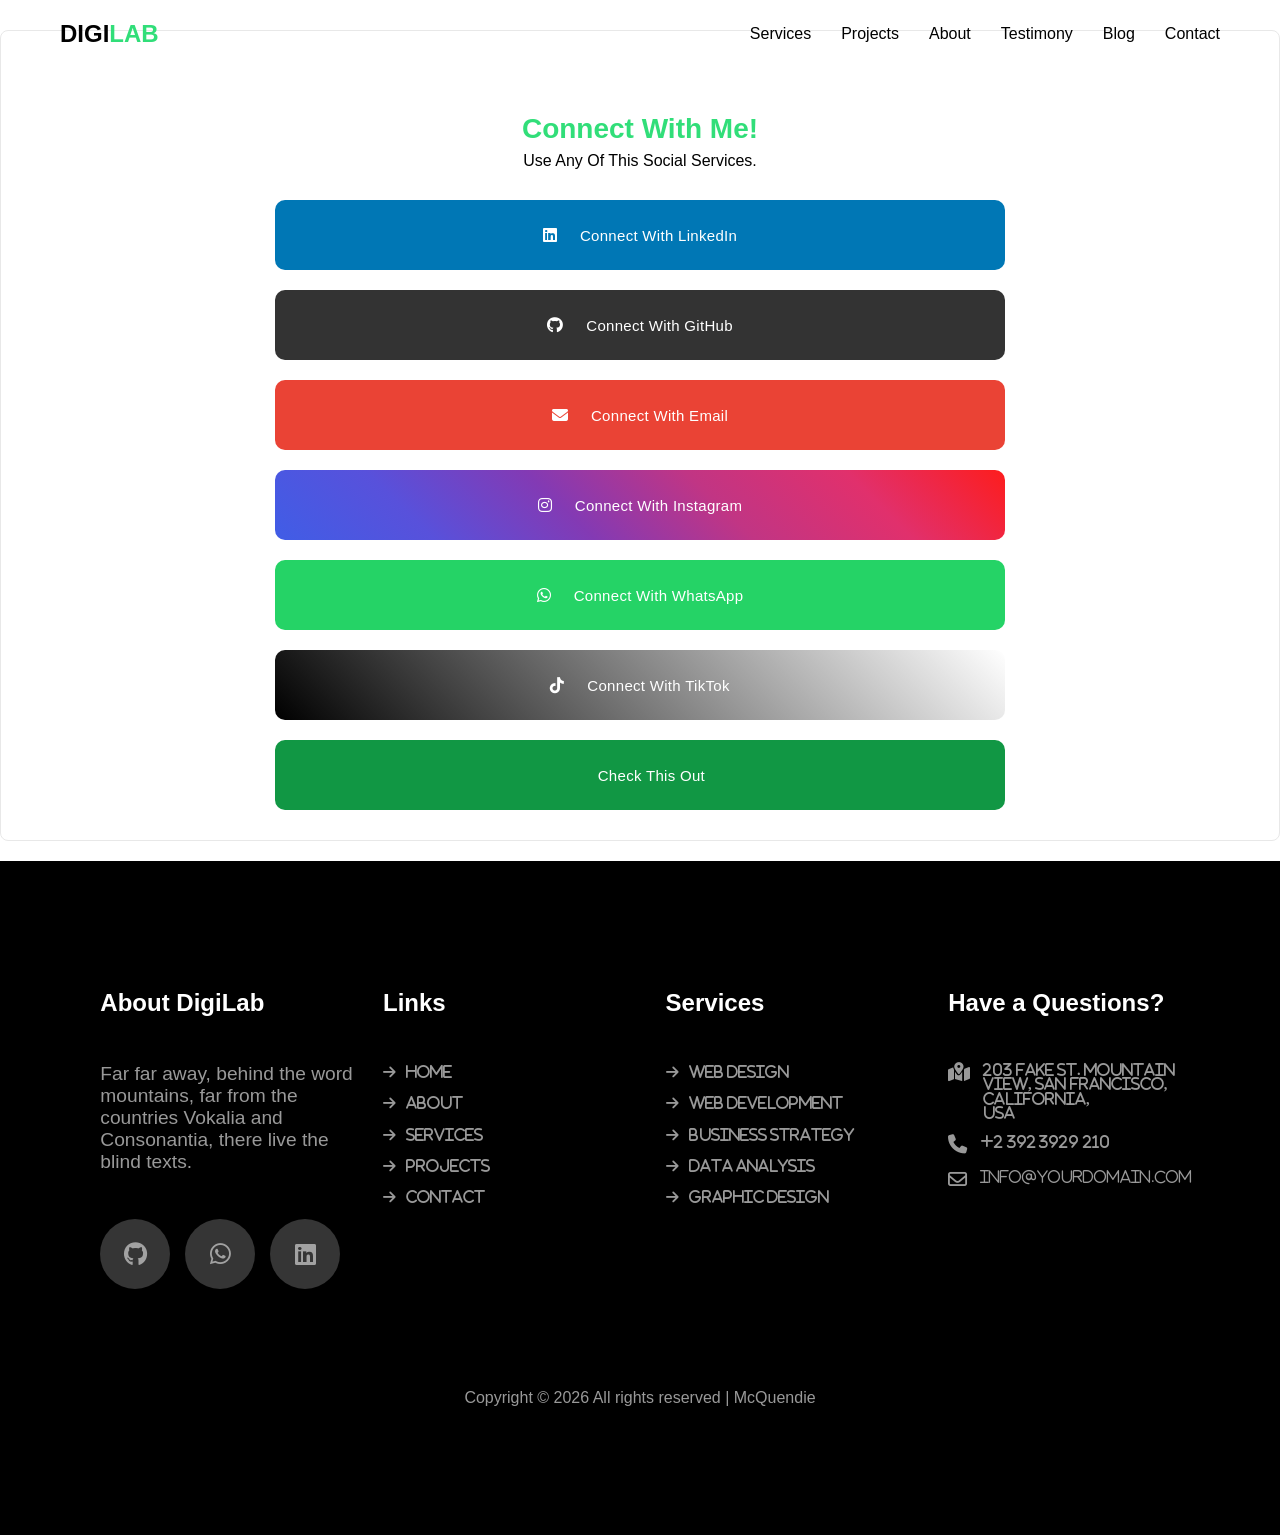
==== connect.html @ 02992f5d "Update TikTok link in connect.html to the new profile URL" ====
<!DOCTYPE html>
<html lang="en">

<head>
    <meta charset="UTF-8">
    <meta name="viewport" content="width=device-width, initial-scale=1.0">

    <!-- Primary Meta Tags -->
    <title>DIGILAB</title>
    <meta name="title" content="DIGILAB">
    <meta name="description" content="DIGILAB offers comprehensive digital services including web design, development, UI/UX, business strategy, and creative solutions. Transform your online presence with our expert team.">
    <meta name="keywords" content="DIGILAB, digilab, igital services, web design, web development, UI/UX design, business strategy, data analysis, creative solutions, technology services">
    <meta name="author" content="DIGILAB">
    <meta name="robots" content="index, follow">
    <meta name="language" content="English">

    <!-- Open Graph / Facebook -->
    <meta property="og:type" content="website">
    <meta property="og:url" content="https://digilab-ten.vercel.app/connect.html">
    <meta property="og:title" content="DIGILAB - Innovative Digital Solutions for Your Business">
    <meta property="og:description" content="Elevate your business with DIGILAB's comprehensive digital services. From web design to data analysis, we deliver creative and strategic solutions.">
    <meta property="og:image" content="https://digilab.com/images/og-image.jpg">

    <!-- Twitter -->
    <meta name="twitter:card" content="summary_large_image">
    <meta name="twitter:url" content="https://digilab-ten.vercel.app/connect.html">
    <meta name="twitter:title" content="DIGILAB - Innovative Digital Solutions for Your Business">
    <meta name="twitter:description" content="Elevate your business with DIGILAB's comprehensive digital services. From web design to data analysis, we deliver creative and strategic solutions.">
    <meta name="twitter:image" content="https://digilab.com/images/twitter-image.jpg">

    <!-- Canonical URL -->
    <link rel="canonical" href="https://digilab-ten.vercel.app/connect.html">

    <!-- Favicon -->
    <link rel="icon" type="image/png" sizes="32x32" href="images/favicon-32x32.png">
    <!-- Stylesheets -->
    <link rel="stylesheet" href="fontawesome-free-6.5.2-web/fontawesome-free-6.5.2-web/css/all.css">
    <link rel="stylesheet" href="css/navbarstyle.css">
    <link rel="stylesheet" href="css/style.css">
    <link rel="stylesheet" href="css/media_queries.css">
    <link rel="stylesheet" href="OwlCarousel2-2.3.4/OwlCarousel2-2.3.4/dist/assets/owl.carousel.min.css">
    <link rel="stylesheet" href="OwlCarousel2-2.3.4/OwlCarousel2-2.3.4/dist/assets/owl.theme.default.css">
    <link rel="stylesheet" href="aos-master/aos-master/dist/aos.css">
    <meta name="google-site-verification" content="c0pI6GBr8ybl4ziY6gdbsjXsHuthUjHjJZuxWs5hcwk" />

    <!-- Structured Data -->
    <script type="application/ld+json">
    {
        "@context": "https://schema.org",
        "@type": "ProfessionalService",
        "name": "DIGILAB",
        "description": "Professional digital services including web design, development, UI/UX, business strategy, and creative solutions",
        "offers": {
            "@type": "Offer",
            "price": "Contact for pricing",
            "priceCurrency": "USD"
        },
        "service": {
            "@type": "Service",
            "name": "Digital Services",
            "description": "Comprehensive digital solutions for businesses including web design, development, UI/UX, and data analysis",
            "provider": {
                "@type": "Organization",
                "name": "DIGILAB",
                "sameAs": [
                    "https://www.facebook.com/digilab",
                    "https://www.linkedin.com/company/digilab",
                    "https://www.instagram.com/digilab"
                ]
            }
        },
        "mainEntityOfPage": {
            "@type": "WebPage",
            "@id": "https://digilab-ten.vercel.app/connect.html"
        }
    }
    </script>
</head>


<body>
    <!-- NAVBAR -->

    <nav class="navbar sticky">
        <div class="wrapper">
            <div class="container">
                <div class="homelogo">
                    <a class="logo" href="index.html">
                        <p>DIGI<span>LAB</span></p>  
                    </a>
                </div>
                <div class="navlist">
                    <ul class="links">
                        <li><a href="index.html#section2"><span>Services</span></a></li>
                        <li><a href="index.html#section4"><span>Projects</span></a></li>
                        <li><a href="index.html#section5"><span>About</span></a></li>
                        <li><a href="index.html#section7"><span>Testimony</span></a></li>
                        <li><a href="index.html#section8"><span>Blog</span></a></li>
                        <li><a href="index.html#section9"><span>Contact</span></a></li>
                    </ul>
                </div>
                <button class="nav-toggle"><span class="fas fa-bars"></span><p>Menu</p></button>
            </div>
        </div>
    </nav>
      
    <section class="user-form-part">
        <div class="container">
            <div class="row justify-content-center">
                <div class="col-12 col-sm-10 col-md-12 col-lg-12 col-xl-10">
               
                    <div class="user-form-card">
                        <div class="user-form-title">
                            <h2>Connect With Me!</h2>
                            <p>Use any of this social services.</p>
                        </div>
                        <div class="user-form-group">
                            <ul class="user-form-social">
                                <li><a href="https://www.linkedin.com/in/mcquendie-obodos-75480b2b1" class="linkedin"><i class="fab fa-linkedin"></i>connect with LinkedIn</a></li>
                                <li><a href="https://github.com/mcObd" class="github"><i class="fab fa-github"></i>connect with GitHub</a></li>
                                <li><a href="mailto:mcqueendie.o@gmail.com" class="email"><i class="fas fa-envelope"></i>connect with Email</a></li>
                                <li><a href="https://www.instagram.com/m.c.q__/" class="instagram"><i class="fab fa-instagram"></i>connect with Instagram</a></li>
                                <li><a href="https://wa.me/qr/RTT3XI742YSTG1" class="whatsapp"><i class="fab fa-whatsapp"></i>connect with WhatsApp</a></li>
                                <li><a href="https://www.tiktok.com/@m.c.q__1?_t=ZM-8ssPEGoLxdm&_r=1" class="tiktok"><i class="fab fa-tiktok"></i>connect with TikTok</a></li>
                                <li><a href="https://project-flux.vercel.app/" class="projectf"><i></i>Check this out</a></li>
  
                            </ul>


                           
                        </div>

                    </div>
                    </div>
            </div>
        </div>
    </section>
    <!--=====================================
                    USER FORM PART END
        =======================================-->

    
    <!-- FOOTER SECTION -->

    <footer class="footersection">
        <div class="container10" data-aos="fade-up">
            <div class="footercontent">
                <div class="footeritem">
                    <h2>About DigiLab</h2>
                    <p>Far far away, behind the word mountains, far from the countries Vokalia and Consonantia, there live the blind texts.</p>

                    <ul class="sociallist">
                        <li><a href="https://github.com/mcObd" class="fa-brands fa-github"></a>
                        </li>
                        
                        <li><a href="https://wa.me/qr/RTT3XI742YSTG1" class="fa-brands fa-whatsapp"></a>
                        </li>
                        <li><a href="https://www.linkedin.com/in/mcquendie-obodos-75480b2b1" class="fa-brands fa-linkedin"></a>
                        </li>
                    </ul>
                </div>
                <div class="footeritem">
                    <div class="text10">
                        <h2>Links</h2>
                        <ul class="shortcut">
                            <li><a href="#" class="fa-solid fa-arrow-right">Home</a>
                            </li>
                            <li><a href="#" class="fa-solid fa-arrow-right">About</a>
                            </li>
                            <li><a href="#" class="fa-solid fa-arrow-right">Services</a>
                            </li>
                            <li><a href="#" class="fa-solid fa-arrow-right">Projects</a>
                            </li>
                            <li><a href="#" class="fa-solid fa-arrow-right">Contact</a>
                            </li>
                        </ul>
                    </div>
                </div>
                <div class="footeritem">
                    <div class="text10">
                        <h2>Services</h2>
                        <ul class="shortcut">
                            <li><a class="fa-solid fa-arrow-right">Web Design</a>
                            </li>
                            <li><a class="fa-solid fa-arrow-right">Web Development</a>
                            </li>
                            <li><a class="fa-solid fa-arrow-right">Business Strategy</a>
                            </li>
                            <li><a class="fa-solid fa-arrow-right">Data Analysis</a>
                            </li>
                            <li><a class="fa-solid fa-arrow-right">Graphic Design</a>
                            </li>
                        </ul>
                    </div>
                </div>
                <div class="footeritem">
                    <div class="text10">
                        <h2>Have a Questions?</h2>
                        <ul class="shortcut">
                            <li class="li">
                                <p class="fa-solid fa-map-location-dot"><span>203 Fake St. Mountain View, San Francisco, California,<br> USA</span></p>
                            </li>
                            <li class="li">
                                <p class="fa-solid fa-phone"><span>+2 392 3929 210</span></p>
                            </li>
                            <li class="li">
                                <p class="fa-regular fa-envelope"><span>info@yourdomain.com</span></p>
                            </li>
                        </ul>
                    </div>
                </div>
            </div>
            <div class="copyright">
                <p>
                    Copyright ©
                    <script>
                        document.write(new Date().getFullYear());
                    </script> All rights reserved | McQuendie
                </p>
            </div>
        </div>
    </footer>


    <!-- jQuery -->
    <script src="JQUERY/jquery.js"></script>
    <script src="JQUERY/script.js"></script>

    <!-- Owl Carousel -->
    <script src="OwlCarousel2-2.3.4/OwlCarousel2-2.3.4/dist/owl.carousel.min.js"></script>

    <!-- NAVBAR STICKY -->
    <script>
        const navbar = document.querySelector('.navbar');

        const stickyOffset = navbar.offsetTop;

        window.addEventListener('scroll', () => {
            if (window.pageYOffset > stickyOffset) {
                navbar.classList.add('sticky');
            } else {

                navbar.classList.remove('sticky');
            }
        });
    </script>

    <!-- Initialize Owl Carousel SECTION1  -->
    <script>
        $(document).ready(function() {
            console.log('Document is ready');
            $('.section1 .owl-carousel').owlCarousel({
                loop: true,

                dots: false,
                margin: 10,
                nav: false,
                autoplay: true,
                autoplayTimeout: 3000,
                autoplayHoverPause: true,
                responsiveClass: true,
                responsive: {
                    0: {
                        items: 1
                    },
                    300: {
                        items: 1
                    },
                    600: {
                        items: 1
                    },
                    1000: {
                        items: 1
                    }
                }
            });
        });
    </script>

    <!-- SECTION 2 -->
    <script>
        $(document).ready(function() {
            // Attach click event handler to each link
            $('.listitems a').click(function(e) {
                e.preventDefault(); // Prevent the default link behavior

                // Remove the "active" class from all links
                $('.listitems a').removeClass('active');

                // Add the "active" class to the clicked link
                $(this).addClass('active');

                // Hide all content divs
                $('.listcontain div').hide();

                // Show the content div corresponding to the clicked link
                var targetId = $(this).data('target');
                $('#' + targetId).show();
            });
        });
    </script>

    <!-- Initialize Owl Carousel SECTION4  -->
    <script>
        $(document).ready(function() {
            console.log('Document is ready');
            $('.section4 .owl-carousel').owlCarousel({
                loop: true,
                dots: true,
                margin: 20,
                nav: false,
                autoplay: true,
                autoplayTimeout: 4000,
                autoplayHoverPause: true,
                responsive: {
                    0: {
                        items: 1
                    },
                    800: {
                        items: 1
                    },
                    1000: {
                        items: 3
                    }
                }
            });
        });
    </script>

    <!-- Initialize Owl Carousel SECTION7 -->
    <script>
        $(document).ready(function() {
            console.log('Document is ready');
            $('.section7 .owl-carousel').owlCarousel({
                loop: true,
                dots: true,
                nav: false,
                autoplay: true,
                autoplayTimeout: 4000,
                autoplayHoverPause: true,
                responsive: {

                    0: {
                        items: 1,
                        margin: -0.5
                    },
                    980: {
                        items: 2,
                        margin: -100
                    },
                    1000: {
                        items: 2,
                        margin: -200
                    }
                }
            });
        });
    </script>

    <script src="aos-master/aos-master/dist/aos.js"></script>

    <script>
        AOS.init();
        $(window).on('load', function() {
            AOS.refresh();
        });
    </script>


</body>

</html>
---- css/navbarstyle.css ----
* {
    margin: 0;
    padding: 0;
    box-sizing: border-box;
    scroll-behavior: smooth;
}

/* Variables */

:root {
    --COLOR_GREEN: rgb(49, 222, 121);
    --COLOR_GREY: #A2A2A2;
    --COLOR_BLACK: black;
    --COLOR_WHITE: white;
    --FONT_FAM: 'Segoe UI', Tahoma, Geneva, Verdana, sans-serif;
    --DEFAULT_FONT: 1.2rem;
    --LARGE_FONT: 3rem;
    --MEDIUM_FONT: 2rem;
    --SMALL_FONT: 1.5rem;
    --TINY_FONT: 0.9rem;
}


.navbar {
    position: fixed;
    top: 0;
    left: 0;
    width: 100%;
    z-index: 1000;
    transition: background-color 0.3s ease;
}

.navbar .wrapper {
    padding: 20px 0;
}

.navbar .container {
    display: flex;
    justify-content: space-between;
    align-items: center;
    max-width: 1200px;
    margin: 0 auto;
    padding: 0 20px;
}

.navbar .homelogo .logo {
    text-decoration: none;
    font-size: 24px;
    font-weight: bold;
    color: var(--COLOR_BLACK);
}

.navbar .homelogo .logo span {
    color: var(--COLOR_GREEN);
}

.navbar .navlist .links {
    display: flex;
    list-style: none;
    margin: 0;
    padding: 0;
}

.navbar .navlist .links li {
    margin-left: 30px;
}

.navbar .navlist .links a {
    text-decoration: none;
    color: var(--COLOR_BLACK);
    font-weight: 500;
    transition: color 0.3s ease;
}

.navbar .navlist .links a:hover {
    color: var(--COLOR_GREEN);
}

.navbar .nav-toggle {
    display: none;
    background: none;
    border: none;
    cursor: pointer;
    color: var(--COLOR_BLACK);
}

.navbar .nav-toggle .menu-text {
    margin-left: 5px;
}

/* Transparent background on scroll */
.navbar.scrolled {
    background-color: rgba(255, 255, 255, 0.9);
    box-shadow: 0 2px 10px rgba(0, 0, 0, 0.1);
}

/* Media Queries */
@media screen and (max-width: 768px) {
    .navbar {
        background-color: var(--COLOR_BLACK);
    }

    .navbar .homelogo .logo,
    .navbar .navlist .links a {
        color: var(--COLOR_WHITE);
    }
    .logo p {
        color: var(--COLOR_GREEN);
    }

    .navbar .nav-toggle {
        display: flex;
        align-items: center;
        color: var(--COLOR_GREEN);
        gap: 2vw;
    }

    .navbar .navlist {
        position: fixed;
        top: 0;
        right: -100%;
        height: 100vh;
        width: 80%;
        max-width: 300px;
        background-color: var(--COLOR_BLACK);
        transition: right 0.3s ease;
    }

    .navbar .navlist.active {
        right: 0;
    }

    .navbar .navlist .links {
        flex-direction: column;
        padding-top: 70px;
        padding-left: 5vw;
    }

    .navbar .navlist .links li {
        margin: 20px 0;
    }

    .navbar .navlist .links a {
        font-size: 18px;
    }
}
---- css/style.css ----
/* Reset */

* {
    margin: 0;
    padding: 0;
    box-sizing: border-box;
    scroll-behavior: smooth;
}

/* Variables */

:root {
    --COLOR_GREEN: #31de79;
    --COLOR_LIME: #95F37E;
    --COLOR_GREY: #A2A2A2;
    --COLOR_BLACK: black;
    --COLOR_WHITE: white;
    --FONT_FAM: 'Segoe UI', Tahoma, Geneva, Verdana, sans-serif;
    --DEFAULT_FONT: 1.2rem;
    --BIG_FONT: 50px;
    --LARGE_FONT: 3rem;
    --MEDIUM_FONT: 2rem;
    --SMALL_FONT: 1.5rem;
    --TINY_FONT: 0.9rem;
    --transition: all 0.3s linear;
    --COLOR_PURPLE: rgb(89, 40, 229);
    --COLOR_BLUE: #007bff;
    --COLOR_GREY: #6c757d;
    --COLOR_BLACK: #000;
    --COLOR_WHITE: #fff;
    --FONT_FAM: 'Inter', system-ui, -apple-system, BlinkMacSystemFont, 'Segoe UI', Roboto, Oxygen, Ubuntu, Cantarell, sans-serif;
    --DEFAULT_FONT: 1.2rem;
    --BIG_FONT: 5rem;
    --LARGE_FONT: 3rem;
    --MEDIUM_FONT: 2rem;
    --SMALL_FONT: 1.5rem;
    --TINY_FONT: 0.9rem;
    --h1size: 50px;
    --h2size: 40px;
    --h3size: 24px;
    --h4size: 20px;
    --h5size: 18px;
    --h6size: 16px;
    --bodysize: 16px;
    --h1height: 58px;
    --h2height: 48px;
    --h3height: 32px;
    --h4height: 28px;
    --h5height: 26px;
    --h6height: 26px;
    --bodyheight: 26px;
    --pfamily: 'Rubik', sans-serif;
    --red: #ff3838;
    --gray: #777777;
    --text: #555555;
    --blue: #1494a9;
    --white: #ffffff;
    --chalk: #f5f5f5;
    --green: #11b76b;
    --purple: #b12fad;
    --orange: #e86121;
    --yellow: #ffab10;
    --body: #f5f6f7;
    --border: #e8e8e8;
    --heading: #39404a;
    --primary: #119744;
    --sub-heading: #565765;
    --green-chalk: #ddffd5;
    --green-dark: #072f17;
    --gray-chalk: #cccccc;
    --intro-bg: #f8fffa;
    --facebook: #3b5998;
    --linkedin: #0e76a8;
    --twitter: #00acee;
    --google: #E60023;
    --instagram: #F77737;
    --primary-bshadow: 0px 15px 35px 0px rgba(0, 0, 0, 0.1);
    --primary-tshadow: 2px 3px 8px rgba(0, 0, 0, 0.1);
}

@keyframes fade-in {
    0% {
        opacity: 0;
    }
    100% {
        opacity: 1;
    }
}

/* body */

body {
    font-family: var(--FONT_FAM);
    width: 100%;
    height: auto;
}

.section1 {
    height: 100vh;
}

.section1 h3 {
    color: var(--COLOR_GREY);
    font-size: var(--TINY_FONT);
    font-weight: 100;
    letter-spacing: 5px;
    text-transform: uppercase;
    rotate: 270deg;
    position: absolute;
    top: 64.11%;
    left: 0;
    right: 95%;
    white-space: nowrap;
    z-index: 150;
}

.section1 .wrap {
    width: 100%;
    height: 100%;
}

.owl-carousel {
    width: 100%;
    height: 100%;
}

.part1 {
    width: 100%;
    height: 100%;
    display: flex;
    gap: 10px;
}

.text {
    width: 50%;
    padding: 30px 110px;
    display: flex;
    flex-direction: column;
    justify-content: center;
    align-items: center;
}

.owl-carousel .part1 .subheading {
    padding-right: 30%;
    color: var(--COLOR_GREEN);
    font-size: var(--DEFAULT_FONT);
    letter-spacing: 5px;
    word-spacing: 3px;
    font-weight: 100;
    white-space: nowrap;
}

.heading {
    padding-top: 20px;
    color: var(--COLOR_BLACK);
    font-size: var(--BIG_FONT);
    font-weight: 300;
}

.heading span {
    font-weight: 700;
}

.randomtext {
    padding-top: 25px;
    color: rgb(56, 56, 56);
    font-size: var(--DEFAULT_FONT);
    letter-spacing: 2px;
    word-spacing: 1px;
}

.button {
    margin-top: 35px;
    margin-right: 62%;
    background: linear-gradient(45deg, #adff98, #31de79);
    width: 180px;
    height: 50px;
    border: 1px solid green;
    border-radius: 50px;
    cursor: pointer;
    box-shadow: 5px 5px 5px rgba(85, 85, 85, 0.5);
}

.button .btn {
    text-decoration: none;
    color: var(--COLOR_WHITE);
    font-size: var(--DEFAULT_FONT);
}

/* BACKGROUND IMAGE */

.background {
    width: 50%;
    height: 100vh;
}

.background img {
    object-fit: cover;
    width: 100%;
    height: 100%;
}

/* SECTION 2 */

.section2 {
    width: 100%;
    height: 100%;
}

.container .linklist {
    display: flex;
    flex-direction: row;
    background: #f5f5f5;
    gap: 10px;
    width: 100%;
    height: 100%;
    padding-left: 8%;
    position: relative;
}

.linklist .listitems {
    width: 30%;
    height: 600px;
    background: var(--COLOR_GREEN);
    display: flex;
    flex-direction: column;
    gap: 45px;
    padding-top: 5%;
}

.listitems a {
    display: flex;
    gap: 15px;
    font-size: var(--DEFAULT_FONT);
    padding-left: 8%;
    color: #ebebeb;
}

.listitems a p {
    font-weight: 100;
}

.listitems a:hover {
    transform: translateX(30px);
    color: var(--COLOR_WHITE);
    transition: color 0.5s ease-in-out, transform 0.5s ease-in-out;
    /* Add transition property */
}

.listitems .active {
    transform: translateX(30px);
    color: var(--COLOR_WHITE);
}

.listcontain {
    padding-top: 8%;
    padding-left: 18%;
    padding-bottom: 50px;
}

.listcontent .listcontain span {
    font-size: 5rem;
    color: var(--COLOR_LIME);
    padding-bottom: 50px;
}

.listcontain h2 {
    font-size: var(--MEDIUM_FONT);
    font-weight: 500;
    padding-bottom: 30px;
}

.listcontain p {
    font-size: var(--DEFAULT_FONT);
    font-weight: 300;
    color: var(--COLOR_GREY);
    padding-bottom: 15px;
}

.listcontain .button {
    width: 140px;
}

.listcontent {
    width: 60%;
}

.listcontain .active {
    display: block;
}

#litem2,
#litem3,
#litem4,
#litem5,
#litem6,
#litem7 {
    display: none;
}

/* SECTION 3 */

.section3 {
    width: 100%;
    background: #f5f5f5;
}

.container3 {
    position: relative;
}

.servicecontain {
    position: relative;
}

.servicecontain img {
    width: 100%;
    height: 600px;
    object-fit: cover;
    z-index: -10;
}

.servicecontents {
    display: flex;
    justify-content: flex-end;
}

.servicepromo {
    position: absolute;
    top: 0.5%;
    width: 49%;
    height: auto;
    display: flex;
    flex-direction: column;
    gap: 2px;
}

.servicepromo a {
    height: 147px;
    background-color: rgba(255, 255, 255, 0.9);
    text-decoration: none;
    color: var(--COLOR_GREEN);
    position: relative;
}

.servicepromo a:hover {
    transform: translateX(-110px);
    transition: color 0.5s ease-in-out, transform 0.5s ease-in-out;
}

#arrow {
    position: absolute;
    top: 60px;
    font-size: var(--SMALL_FONT);
}

.servicepromo a h2 {
    padding-left: 50px;
    padding-top: 30px;
}

.servicepromo a h2 {
    padding-left: 50px;
    padding-bottom: 20px;
}

.servicepromo a p {
    padding-left: 50px;
    color: var(--COLOR_BLACK);
}

/* SECTION 4 */

.section4 {
    width: 100%;
    background: #f5f5f5;
}

.contain4 {
    padding-top: 8%;
    display: flex;
    justify-content: center;
    align-items: center;
}

.contain4 .text4 span {
    color: var(--COLOR_LIME);
    font-size: var(--DEFAULT_FONT);
    display: flex;
    justify-content: center;
    align-items: center;
}

.contain4 .text4 h2 {
    padding-top: 3%;
    display: flex;
    justify-content: center;
    align-items: center;
    font-size: var(--LARGE_FONT);
    font-weight: 400;
}

.contain4 .text4 p {
    padding-top: 3%;
    display: flex;
    justify-content: center;
    align-items: center;
    font-size: var(--TINY_FONT);
    font-weight: 600;
    color: var(--COLOR_GREY);
}

.wrap4 {
    padding-top: 6%;
    width: 100%;
    background: #f5f5f5;
    display: flex;
    justify-content: center;
    align-items: center;
    padding-bottom: 6%;
}

.wrap4 .owl-carousel {
    width: 75%;
    height: 100%;
}

.b-img {
    width: 100%;
    height: 400px;
}

.b-img img {
    object-fit: cover;
    width: 100%;
    height: 100%;
}

.text1 {
    width: 100%;
    height: 20%;
    background: var(--COLOR_GREEN);
    position: absolute;
    top: 80%;
    padding-top: 10px;
    display: none;
    opacity: 0;
    animation: fade-in 1.5s ease-in-out;
}

.text1 a {
    text-decoration: none;
    color: var(--COLOR_WHITE);
    font-size: var(--SMALL_FONT);
    padding-left: 20px;
    word-spacing: -4px;
}

.text1 span {
    color: rgb(231, 231, 231);
    padding-left: 20px;
}

.b-img:hover .img4 {
    transform: scale(1.1);
    transition: transform 0.5s ease-in-out;
}

.b-img:hover .text1 {
    display: block;
}

.owl-item {
    padding-bottom: 0.5%;
}

/* SECTION 5 */

.section5 {
    width: 100%;
    background: var(--COLOR_WHITE);
}

.container5 {
    width: 100%;
}

.wrap5 {
    width: 100%;
    display: flex;
    position: relative;
}

.img5 {
    padding-left: 8%;
}

.wrap5 .img5 img {
    width: 500px;
    height: 1000px;
    object-fit: cover;
}

.content5 {
    height: 100%;
    padding-top: 8%;
    padding-left: 4%;
}

.content5 {
    width: 100%;
}

.text5 {
    width: 90%;
}

.text5 span {
    color: var(--COLOR_LIME);
    font-size: var(--DEFAULT_FONT);
    font-weight: 200;
}

.text5 h2 {
    font-size: var(--MEDIUM_FONT);
    font-weight: 600;
    padding-top: 2%;
}

.text5 p {
    font-size: var(--DEFAULT_FONT);
    font-weight: 300;
    color: var(--COLOR_GREY);
    padding-top: 3%;
}

.exp5 {
    width: 28%;
    height: 14%;
    display: flex;
    justify-content: center;
    align-items: center;
    position: absolute;
    top: 80%;
    left: 33%;
    z-index: 50;
    background-color: var(--COLOR_GREEN);
}

.expcontent {
    width: 100%;
    display: flex;
    flex-direction: column;
    height: 100%;
    padding-top: 2%;
    padding-left: 30%;
}

.expnumber~span {
    font-size: var(--SMALL_FONT);
    font-weight: 200;
    white-space: nowrap;
}

.expnumber {
    font-size: var(--MEDIUM_FONT);
    font-weight: 600;
}

/* SECTION 6 */

.section6 {
    width: 100%;
    padding: 8% 0;
}

.header6 {
    width: 100%;
    text-align: center;
    padding-top: 2%;
}

.header6>span {
    color: var(--COLOR_LIME);
    font-size: var(--DEFAULT_FONT);
    padding-bottom: 1%;
}

.header6 h2 {
    font-size: var(--LARGE_FONT);
    font-weight: 200;
}

.header6 p {
    display: flex;
    flex-direction: column;
    align-items: center;
    justify-content: center;
    color: var(--COLOR_GREY);
    padding-top: 2%;
    font-weight: 400;
}

.contain6 {
    display: grid;
    grid-template-columns: repeat(4, 23%);
    padding-left: 8%;
    padding-top: 6%;
    align-items: center;
    justify-content: center;
}

.cardcontain img {
    border-radius: 50%;
    width: 170px;
    height: 170px;
}

.cardtext {
    padding: 6% 35% 0 0;
    display: flex;
    flex-direction: column;
    align-items: center;
    justify-content: center;
    white-space: nowrap;
}

.cardtext h2 {
    font-weight: 400;
    font-size: var(--SMALL_FONT);
}

.cardtext p {
    font-size: 1.1rem;
    font-weight: 400;
    color: var(--COLOR_GREEN);
    padding-top: 8%;
}

.servicesocials {
    padding-top: 16%;
    display: flex;
    gap: 10px;
}

/* SECTION 7 */

.section7 {
    width: 100%;
    height: 100%;
    padding: 8% 0;
    background: var(--COLOR_GREEN);
    position: relative;
}

.heading7 {
    width: 100%;
    text-align: center;
}

.heading7 h2 {
    font-size: var(--MEDIUM_FONT);
    font-weight: 500;
    color: var(--COLOR_WHITE);
}

.wrap7 {
    width: 100%;
    height: 100%;
    display: flex;
    justify-content: center;
    align-items: center;
    padding-top: 6%;
}

.icon7 {
    display: flex;
    align-items: center;
    justify-content: center;
    width: 100%;
}

.bgimg7 {
    width: 20%;
    height: 20%;
    border: 10px solid var(--COLOR_GREEN);
    border-radius: 50%;
    position: absolute;
    top: -1%;
    left: 20%;
}

.bgimg7 img {
    object-fit: cover;
    border-radius: 100%;
    width: 100%;
    height: 100%;
}

.span {
    position: absolute;
    left: 30%;
    top: 14%;
}

.icon7 span i {
    width: 50px;
    height: 50px;
    font-size: var(--DEFAULT_FONT);
    color: var(--COLOR_WHITE);
    background: linear-gradient(45deg, #adff98, #31de79);
    display: flex;
    justify-content: center;
    align-items: center;
    border-radius: 50%;
}

.text7 {
    width: 60%;
    height: 500px;
    background: var(--COLOR_WHITE);
    display: flex;
    flex-direction: column;
    align-items: center;
    justify-content: center;
    border-radius: 5%;
}

.text7>p {
    width: 90%;
    font-size: var(--SMALL_FONT);
    font-weight: 400;
    color: grey;
    text-align: center;
}

.text7>p:nth-of-type(2) {
    font-size: var(--SMALL_FONT);
    font-weight: 600;
    color: var(--COLOR_BLACK);
    padding-top: 5%;
}

.position {
    font-size: var(--DEFAULT_FONT);
    color: grey;
    font-weight: 400;
    padding-top: 2%;
}

.wrap7 .owl-carousel {
    padding-left: 1%;
    width: 83%;
    height: 100%
}

/* SECTION 8 */

.section8 {
    width: 100%;
    padding: 10% 0 6% 0;
    background: #F5F5F5;
}

.header8 {
    width: 100%;
    text-align: center;
    padding-top: 2%;
}

.header8>span {
    color: var(--COLOR_LIME);
    font-size: var(--DEFAULT_FONT);
    padding-bottom: 1%;
}

.header8 h2 {
    font-size: var(--LARGE_FONT);
    font-weight: 400;
}

.header8 p {
    display: flex;
    flex-direction: column;
    align-items: center;
    justify-content: center;
    color: var(--COLOR_GREY);
    padding-top: 2%;
    font-weight: 400;
}

.blogwrap {
    display: grid;
    grid-template-columns: repeat(3, 30%);
    padding-left: 3%;
    padding-top: 6%;
    align-items: center;
    justify-content: center;
}

.blogitem {
    width: 90%;
}

.blogcontain {
    position: relative;
}

.blogcontain a img {
    width: 100%;
    height: 350px;
    filter: brightness(80%);
    object-fit: cover;
}

.text8 {
    padding-top: 8%;
    width: 100%;
}

.date {
    width: 50%;
    height: 13%;
    position: absolute;
    top: 0;
    left: 0;
    font-size: var(--DEFAULT_FONT);
    display: flex;
    align-items: center;
    justify-content: center;
    gap: 10px;
    color: var(--COLOR_WHITE);
    background: linear-gradient(45deg, #adff98, #31de79);
}

.day p {
    font-size: var(--BIG_FONT);
    font-weight: 400;
}

.blogcontain h2 a {
    font-size: var(--SMALL_FONT);
    font-weight: 450;
    color: var(--COLOR_BLACK);
    text-decoration: none;
    align-items: center;
}

.blogcontain :nth-child(3) {
    font-size: var(--DEFAULT_FONT);
    font-weight: 400;
    color: var(--COLOR_GREY);
    padding-top: 8%;
}

.commentwrap {
    display: flex;
    position: relative;
}

.commentcontain {
    padding-top: 50%;
}

.commentwrap .button {
    color: var(--COLOR_WHITE);
    width: 140px;
    position: absolute;
    left: 0;
    top: 18%;
    margin: 0;
    padding: 0 5px 0 5px;
}

.bcomment {
    width: 30%;
    display: flex;
    position: absolute;
    right: 0;
    top: 24%;
}

.bcomment p {
    color: var(--COLOR_GREY);
    padding-right: 10px;
}

.bcomment a {
    padding-top: 5px;
    text-decoration: none;
    color: var(--COLOR_GREY);
    display: flex;
    gap: 2px;
}

.blogitem:hover {
    transform: scale(1.1);
    transition: transform 0.5s ease-in-out;
}

/* SECTION 9 */

.section9 {
    width: 100%;
    padding: 10% 0;
    background: var(--COLOR_WHITE);
}

.header9 {
    width: 100%;
    text-align: center;
    padding-top: 2%;
}

.header9>span {
    color: var(--COLOR_LIME);
    font-size: var(--DEFAULT_FONT);
    padding-bottom: 1%;
}

.header9 h2 {
    font-size: var(--LARGE_FONT);
    font-weight: 400;
    text-align: center;
}

.header9 p {
    display: flex;
    flex-direction: column;
    align-items: center;
    justify-content: center;
    color: var(--COLOR_GREY);
    padding-top: 2%;
    font-weight: 400;
    word-wrap: break-word;
    overflow-wrap: break-word;
    text-align: center;
    max-width: 100%;
    padding: 0 15px;
}

@media screen and (max-width: 768px) {
    .header9 p {
        width: 90%;
        margin: 0 auto;
    }
}

.contactwrap {
    display: grid;
    grid-template-columns: repeat(4, 23%);
    padding: 6% 0 6% 5%;
    align-items: center;
    justify-content: center;
}

.contactitem {
    width: 90%;
    height: 300px;
    background: linear-gradient(90deg, #adff98, #31de79);
    border-radius: 3%;
}

.contactitem:hover {
    transform: scale(1.1);
    transition: transform 0.5s ease-in-out;
}

.text9 {
    display: flex;
    flex-direction: column;
    align-items: center;
    justify-content: center;
    padding-top: 8%;
}

.text9>div {
    width: 100px;
    height: 100px;
    border-radius: 50%;
    background: #31de79;
    display: flex;
    align-items: center;
    justify-content: center;
}

.text9 div>i {
    font-size: var(--MEDIUM_FONT);
    color: var(--COLOR_WHITE);
}

.text9 h2 {
    color: var(--COLOR_WHITE);
    font-size: var(--DEFAULT_FONT);
    font-weight: 400;
    padding-top: 14%;
    text-align: center;
}

.text9 p {
    color: var(--COLOR_WHITE);
    font-size: 1rem;
    font-weight: 600;
    padding-top: 10%;
    width: 90%;
    text-align: center;
}
.text9 p a {
    text-decoration: none;
    color: var(--COLOR_WHITE);
}

.contactsign {
    width: 95%;
    display: flex;
}

.map {
    padding-left: 10%;
}

.message {
    width: 100%;
    background: #F5F5F5;
}

.message form {
    padding-top: 6%;
    display: flex;
    flex-direction: column;
    gap: 12px;
    align-items: center;
    justify-content: center;
}

.formitem .formcon {
    width: 480px;
    height: 50px;
    border-radius: 10px;
    border: 1px solid var(--COLOR_GREY);
    padding: 1px 1px 1px 20px;
}

.formitem:nth-of-type(4)>.formcon {
    height: 150px;
    padding-top: 15px;
}

.message form button {
    margin: 0;
}

.message form .mbutton {
    margin-right: 40%;
    padding: 10px 5px 0 5px ;
}

/* FOOTER SECTION */

.footersection {
    width: 100%;
    padding: 10% 0;
    background: var(--COLOR_BLACK);
    max-width: 100%;
}

.footercontent {
    display: grid;
    grid-template-columns: repeat(4, 23%);
    padding: 0 0 0 4%;
    align-items: center;
    justify-content: center;
}

.footeritem {
    width: 90%;
    height: 400px;
}

.footeritem h2 {
    color: var(--COLOR_WHITE);
    font-size: var(--SMALL_FONT);
    font-weight: 600;
    text-align: left;
}

.footeritem>p {
    color: #999999;
    font-size: var(--DEFAULT_FONT);
    font-weight: 400;
    text-align: left;
    padding-top: 18%;
}

.sociallist {
    display: flex;
    gap: 15px;
    padding-top: 18%;
}

.sociallist li {
    display: flex;
    align-items: center;
    justify-content: center;
    width: 70px;
    height: 70px;
    border-radius: 50%;
    background: rgb(53, 53, 53);
}

.sociallist li a {
    text-decoration: none;
    color: var(--COLOR_GREY);
    font-size: var(--SMALL_FONT);
}

.shortcut {
    padding-top: 18%;
    display: flex;
    flex-direction: column;
    gap: 15px;
}

.shortcut li a {
    display: flex;
    gap: 10px;
    text-decoration: none;
    color: #999999;
    font-size: var(--TINY_FONT);
}

.shortcut li p {
    display: flex;
    gap: 5%;
    text-decoration: none;
    color: #999999;
    font-size: var(--DEFAULT_FONT);
}

.shortcut li p>span {
    font-size: var(--TINY_FONT);
}

.copyright {
    text-align: center;
}

.copyright p {
    color: #999999;
}

/*========================================
            USER-FORM PAGE STYLE
=========================================*/

.user-form-part {
    padding-top: 30px;
    width: 100%;
  }
  
  .user-form-logo {
    text-align: center;
    margin-bottom: 25px;
  }
  
  .user-form-logo img {
    width: 200px;
  }
  
  .user-form-card {
    padding: 30px;
    border-radius: 8px;
    margin-bottom: 20px;
    background: var(--white);
    border: 1px solid var(--border);
  }
  
  .user-form-title {
    text-align: center;
    margin-bottom: 30px;
    margin-top: 50px;
  }
  
  .user-form-title h2 {
    font-size: 28px;
    line-height: 36px;
    margin-bottom: 5px;
    color: var(--COLOR_GREEN);
  }
  
  .user-form-title p {
    text-transform: capitalize;
  }
  
  .user-form-group {
    display: -webkit-box;
    display: -ms-flexbox;
    display: block;
    -webkit-box-align: start;
    -ms-flex-align: start;
    align-items: flex-start;
    -webkit-box-pack: start;
    -ms-flex-pack: start;
    justify-content: flex-start;
  }
  
  .user-form-social {
    width: 100%;
    list-style: none;
    display: flex;
    align-items: center;
    justify-content: center;
    flex-direction: column;
    gap: 20px;
  }
  
  .user-form-social li {
    text-align: center;
    width: 100%;
    display: flex;
    align-items: center;
    justify-content: center;
    flex-direction: column;
  }
  
  .user-form-social li a {
    width: 60%;
    height: 70px;
    font-size: 15px;
    padding: 10px 0px;
    border-radius: 10px;
    letter-spacing: 0.3px;
    text-align: center;
    text-transform: capitalize;
    color: var(--white);
    background: var(--primary);
    text-decoration: none;
    display: flex;
    justify-content: center;
    align-items: center;
    gap: 1vw;
  }
  
  .user-form-social li a i {
    font-size: 16px;
    margin-right: 10px;
  }
  
  .user-form-social li a {
    display: flex;
    align-items: center;
    justify-content: center;
    gap: 1vw;
    width: 60%;
    height: 70px;
    font-size: 15px;
    padding: 10px 0px;
    border-radius: 10px;
    letter-spacing: 0.3px;
    text-align: center;
    text-transform: capitalize;
    color: var(--white);
    text-decoration: none;
  }
  
  .user-form-social li a.instagram {
    background: linear-gradient(45deg, #405de6, #5851db, #833ab4, #c13584, #e1306c, #fd1d1d);
  }
  
  .user-form-social li a.tiktok {
    background: linear-gradient(45deg, #000000, #ffffff);
  }
  
  .user-form-social li a.linkedin {
    background-color: #0077b5;
  }
  
  .user-form-social li a.whatsapp {
    background-color: #25d366;
  }
  
  .user-form-social li a.email {
    background-color: #ea4335;
  }
  
  .user-form-social li a.github {
    background-color: #333;
  }
  
  
  
  .user-form-divider {
    width: 100%;
    height: 1px;
    margin: 50px 0px;
    background: var(--border);
    position: relative;
    z-index: 1;
  }
  
  .user-form-divider p {
    width: 40px;
    height: 40px;
    font-size: 14px;
    font-weight: 500;
    margin: 0 auto;
    font-style: italic;
    line-height: 38px;
    border-radius: 50%;
    text-align: center;
    color: var(--gray);
    background: var(--white);
    border: 1px solid var(--border);
    position: absolute;
    top: 50%;
    left: 50%;
    z-index: 2;
    -webkit-transform: translate(-50%, -50%);
    transform: translate(-50%, -50%);
  }
  
  
  @media (max-width: 575px) {
    .user-form-card {
        padding: 20px;
    }
    .user-form-social li a {
      flex-wrap: nowrap;
      width: 70%;
    }
  }
  
  @media (max-width: 767px) {
    .user-form-group {
        display: inherit;
    }
    .user-form-divider {
        width: 100%;
        height: 1px;
        margin: 50px 0px;
    }
  }
---- css/media_queries.css ----
/* Variables */

  :root {
      --COLOR_GREEN: #31de79;
      --COLOR_LIME: #95F37E;
      --COLOR_GREY: #A2A2A2;
      --COLOR_BLACK: black;
      --COLOR_WHITE: white;
      --FONT_FAM: 'Segoe UI', Tahoma, Geneva, Verdana, sans-serif;
      --DEFAULT_FONT: 1.2rem;
      --BIG_FONT: 50px;
      --LARGE_FONT: 3rem;
      --MEDIUM_FONT: 2rem;
      --SMALL_FONT: 1.5rem;
      --TINY_FONT: 0.9rem;
      --transition: all 0.3s linear;
  }

  @media only screen and (min-width: 997px) and (max-width: 1150px) {
      .wrapper .container {
          position: relative;
      }
      /* .navlist {
          position: absolute;
          top: 0;
          right: 10%;
      } */
  }

  /* Laptops and small screen */

  /* Styles for screens between 768px and 1023px */

  @media only screen and (min-width: 768px) and (max-width: 992px) {
      /* NAVBAR */
      body {
          max-width: 992px;
      }
      /* .links {
          display: none;
      }
      .show-links {
          display: block;
      }
      .nav-toggle {
          display: block;
          position: relative;
      }
      .nav-toggle,
      span+p {
          font-size: 1.2rem;
          color: grey;
          position: absolute;
          top: 25px;
          left: 75%;
          right: 0;
      }
      .nav-toggle span {
          display: flex;
          gap: 1rem;
      }
      .navbar {
          height: 16%;
          background-color: rgb(0, 0, 0);
          width: 100%;
          white-space: nowrap;
          position: fixed;
      }
      .homelogo {
          height: auto;
          position: relative;
      }
      .navbar .logo {
          position: absolute;
          top: 1px;
      }
      .logo p {
          color: white;
      }
      .navlist {
          width: 100%;
          height: auto;
          position: relative;
      }
      .navlist ul {
          display: none;
      }
      .navlist .links {
          display: flex;
          width: 100%;
          height: 500px;
          flex-direction: column;
          background-color: rgb(0, 0, 0);
          gap: 0.5rem;
          z-index: -100;
          padding-top: -5px;
          padding-left: 71px;
          animation: expandHeight 2s ease-in-out;
          overflow: hidden;
      } */
      /* Define the keyframes */
      /* @keyframes expandHeight {
          0% {
              height: 0;
          }
          100% {
              height: 500px;
          }
      }
      .links li a {
          opacity: 0;
          animation: fadeText 2s ease-in-out;
          animation-delay: 1s;
      }
      @keyframes fadeText {
          0% {
              opacity: 0;
          }
          100% {
              opacity: 1;
          }
      }
      .links li {
          padding-top: 30px;
      }
      .links li a span {
          color: white;
      } */
      /* SECTION 3 */
      .section1 h3 {
          display: none;
      }
      .part1 {
          width: 100%;
          position: relative;
      }
      .text {
          background: none;
          width: 100%;
          position: absolute;
          top: 10%;
          text-align: center;
      }
      .background {
          width: 100%;
          z-index: -1;
      }
      .background img {
          object-fit: cover;
          width: 100%;
          height: 100%;
          filter: brightness(48%);
      }
      .owl-carousel .part1 .subheading {
          color: #27ff81;
          ;
          font-size: var(--MEDIUM_FONT);
          letter-spacing: 0px;
          word-spacing: 0px;
          padding-left: 30%;
          font-weight: 100;
          white-space: nowrap;
      }
      .heading {
          display: block;
          padding-top: 20px;
          color: var(--COLOR_WHITE);
          font-size: var(--LARGE_FONT);
          font-weight: 300;
          letter-spacing: 0px;
          word-spacing: 0;
          white-space: nowrap;
      }
      .heading span {
          font-weight: 700;
      }
      .randomtext {
          color: var(--COLOR_WHITE);
          font-size: var(--TINY_FONT);
      }
      .button {
          margin: 40px 0 0 0;
      }
      .navlist .links li a span:hover {
          border-bottom: 2px solid var(--COLOR_GREEN);
          z-index: -100;
      }
      /*  SECTION 2*/
      .listitems a {
          gap: 3px;
      }
      .listitems a p {
          font-size: 1rem;
      }
      /* SECTION 5 */
      .wrap5 .img5 img {
          width: 400px;
      }
      .exp5 {
          width: 24%;
          height: 14%;
          top: 80%;
          left: 60%;
      }
      .expcontent {
          padding-top: 8%;
          padding-left: 15%;
      }
      .expnumber~span {
          font-size: var(--DEFAULT_FONT);
      }
      /* SECTION 6 */
      .contain6 {
          display: grid;
          grid-template-columns: repeat(2, 40%);
          padding-left: 14%;
      }
      .card {
          padding-top: 14%;
      }
      .cardtext {
          padding-right: 45%;
      }
      /* SECTION 7 */
      .text7 {
          width: 80%;
      }
      .text7>p {
          font-size: var(--SMALL_FONT);
      }
      .text7>p:nth-of-type(2) {
          font-size: var(--SMALL_FONT);
      }
      .position {
          font-size: var(--DEFAULT_FONT);
      }
      .wrap7 .owl-carousel {
          width: 60%;
      }
      .bgimg7 {
          top: -1%;
          left: 15%;
      }
      .span {
          left: 20%;
          top: 14%;
      }
      /* SECTION 8 */
      .blogwrap {
          display: grid;
          grid-template-columns: repeat(3, 33%);
          padding-left: 6%;
          padding-top: 6%;
      }
      .blogitem {
          width: 80%;
      }
      .date {
          gap: 5px;
      }
      .month {
          font-size: 1.2rem;
      }
      /* SECTION 9 */
      .section9 {
          width: 100%;
      }
      .contactwrap {
          display: grid;
          grid-template-columns: repeat(2, 50%);
          padding: 6% 0 6% 10%;
          align-items: center;
          justify-content: center;
      }
      .contactitem {
          width: 250px;
          height: 250px;
          margin-top: 10%;
      }
      .contactsign {
          width: 95%;
          display: flex;
      }
      .map {
          padding-left: 10%;
      }
      .message {
          width: 100%;
          background: #F5F5F5;
          max-width: 350px;
      }
      .formitem .formcon {
          width: 470px;
          height: 50px;
          max-width: 300px;
      }
      .formitem:nth-of-type(4)>.formcon {
          height: 150px;
      }
      .message form .mbutton {
          padding-right: 49%;
          max-width: 300px;
      }
      /* FOOTER SECTION */
      .footersection {
          width: 100%;
          padding: 10% 0;
          max-width: 100%;
      }
      .footercontent {
          display: grid;
          grid-template-columns: repeat(4, 20%);
          padding: 0 0 0 4%;
          align-items: center;
          justify-content: center;
      }
      .footeritem {
          width: 90%;
          height: 400px;
      }
      .footeritem h2 {
          color: var(--COLOR_WHITE);
          font-size: var(--SMALL_FONT);
          font-weight: 600;
          text-align: left;
      }
      .footeritem>p {
          color: #999999;
          font-size: var(--DEFAULT_FONT);
          font-weight: 400;
          text-align: left;
          padding-top: 18%;
      }
      .sociallist {
          display: flex;
          gap: 15px;
          padding-top: 18%;
      }
      .sociallist li {
          display: flex;
          align-items: center;
          justify-content: center;
          width: 40px;
          height: 40px;
          border-radius: 50%;
          background: rgb(53, 53, 53);
      }
      .sociallist li a {
          text-decoration: none;
          color: var(--COLOR_GREY);
          font-size: var(--SMALL_FONT);
      }
      .shortcut {
          padding-top: 18%;
          display: flex;
          flex-direction: column;
          gap: 15px;
      }
      .shortcut li a {
          display: flex;
          gap: 10px;
          text-decoration: none;
          color: #999999;
          font-size: var(--TINY_FONT);
      }
      .shortcut li p {
          display: flex;
          gap: 2%;
          text-decoration: none;
          color: #999999;
          font-size: var(--TINY_FONT);
      }
      .shortcut li p>span {
          font-size: 0.8rem;
      }
      .copyright {
          text-align: center;
          padding-top: 10%;
      }
  }

  /* Ipads and tablets */

  /* Styles for screens between 768px and below */

  @media only screen and (min-width: 200px) and (max-width: 767px) {
      /* NAVBAR  */
      /* .nav-toggle {
          display: block;
          position: relative;
      }
      .nav-toggle,
      span+p {
          font-size: var(--TINY_FONT);
          color: grey;
          position: absolute;
          top: 25px;
          left: 70%;
          right: 0;
      }
      .nav-toggle span {
          display: flex;
          gap: 1rem;
      }
      .navbar {
          height: 11%;
          background-color: rgb(0, 0, 0);
          width: 100%;
          white-space: nowrap;
          position: fixed;
          top: 0;
      }
      .homelogo {
          height: auto;
          position: relative;
      }
      .navbar .logo {
          font-size: var(--SMALL_FONT);
          position: absolute;
          top: 10px;
      }
      .logo p {
          color: white;
      }
      .navlist {
          width: 100%;
          height: auto;
          position: relative;
      }
      .navlist ul {
          display: none;
      }
      .navlist .links {
          display: flex;
          width: 100%;
          height: 500px;
          flex-direction: column;
          background-color: rgb(0, 0, 0);
          gap: 0.5rem;
          z-index: -100;
          padding-top: -5px;
          padding-left: 40px;
      }
      .links li {
          padding-top: 30px;
      }
      .links li a span {
          color: white;
      } */
      /* SECTION 1 */
      .section1 h3 {
          display: none;
      }
      .part1 {
          width: 100%;
          position: relative;
      }
      .text {
          background: none;
          width: 100%;
          height: 10;
          position: absolute;
          top: 20%;
          text-align: center;
      }
      .head {
          white-space: wrap;
          display: flex;
          flex-direction: column;
      }
      .background {
          width: 100%;
          z-index: -1;
      }
      .background img {
          object-fit: cover;
          width: 100%;
          height: 100%;
          filter: brightness(48%);
      }
      .owl-carousel .part1 .subheading {
          color: #27ff81;
          ;
          font-size: var(--DEFAULT_FONT);
          letter-spacing: 0px;
          word-spacing: 0px;
          padding-left: 30%;
          font-weight: 100;
          /* white-space: wrap; */
      }
      .heading {
          padding-top: 20px;
          color: var(--COLOR_WHITE);
          font-size: var(--SMALL_FONT);
          font-weight: 300;
          white-space: nowrap;
      }
      .heading span {
          font-weight: 700;
      }
      .randomtext {
          color: var(--COLOR_WHITE);
          font-size: var(--TINY_FONT);
          width: 100%;
          text-align: center;
      }
      .button {
          margin: 40px 0 0 0;
      }
      /* SECTION 2 */
      .container .linklist {
          display: block;
          padding-top: 8%;
      }
      .linklist .listitems {
          width: 90%;
          height: 600px;
          padding-top: 12%;
      }
      .listcontent {
          width: 100%;
      }
      .listcontain {
          width: 90%;
          padding-top: 12%;
          padding-left: 2%;
          padding-bottom: 50px;
      }
      /* SECTION 3 */
      .servicepromo {
          width: 80%;
      }
      /* SECTION4 */
      .text4 p {
          width: 80%;
          text-align: center;
          padding-left: 20%;
      }
      /* SECTION 5 */
      .wrap5 {
          display: block;
          padding-left: 10%;
          padding-top: 15%;
      }
      .img5 {
          display: none;
      }
      .content5 {
          height: 100%;
          padding-bottom: 10%;
      }
      .expdata {
          padding-left: 3%;
      }
      .exp5 {
          width: 60%;
          height: 5rem;
          position: unset;
      }
      .expcontent {
          padding-top: 2%;
          padding-left: 10%;
      }
      .expnumber~span {
          font-size: var(--DEFAULT_FONT);
          font-weight: 400;
      }
      /* SECTION 6 */
      .contain6 {
          width: 100%;
          display: flex;
          flex-direction: column;
          justify-content: center;
          align-items: center;
      }
      .cardcontain {
          display: flex;
          flex-direction: column;
          align-items: center;
          justify-content: center;
      }
      .header6 {
          width: 80%;
          text-align: center;
          padding-left: 20%;
      }
      .header6 p {
          width: 90%;
          padding-left: 8%;
      }
      .cardcontain img {
          width: 140px;
          height: 120px;
      }
      .card {
          padding-top: 14%;
          padding-right: 10%;
      }
      .cardtext {
          text-align: center;
          padding: 0;
      }
      /* section 7 */
      .text7 {
          width: 80%;
      }
      .text7>p {
          width: 90%;
          font-size: var(--SMALL_FONT);
      }
      .text7>p:nth-of-type(2) {
          font-size: var(--SMALL_FONT);
          padding-top: 5%;
      }
      .position {
          font-size: var(--DEFAULT_FONT);
          padding-top: 2%;
      }
      .bgimg7 {
          width: 25%;
          height: 20%;
      }
      /* SECTION 8 */
      .blogwrap {
          display: grid;
          grid-template-columns: repeat(1, 33%);
          padding-left: 3%;
          padding-top: 6%;
      }
      .header9 {
          width: 80%;
          text-align: center;
          padding-top: 2%;
      }
      .header8 p {
          width: 90%;
          padding-left: 8%;
      }
      .blogitem {
          width: 80%;
      }
      .date {
          gap: 5px;
      }
      .month {
          font-size: 1.2rem;
      }
      .blogwrap {
          display: flex;
          flex-direction: column;
          align-items: center;
          justify-content: center;
          padding-top: 6%;
      }
      .date {
          gap: 4px;
          width: 38%;
      }
      .month {
          font-size: 1rem;
      }
      /* SECTION 9 */
      .section9 {
          width: 100%;
      }
      .header9 {
          width: 80%;
          text-align: center;
          padding-left: 20%;
      }
      .header9 h2 {
          width: 100%;
          white-space: nowrap;
          font-size: 2.2rem;
      }
      .header9 p {
          width: 90%;
          padding-left: 8%;
          white-space: nowrap;
      }
      .contactwrap {
          display: flex;
          flex-direction: column;
          align-items: center;
          justify-content: center;
          padding: 6% 0 6% 6%;
          align-items: center;
          justify-content: center;
      }
      .contactitem {
          width: 250px;
          height: 300px;
          margin-top: 10%;
      }
      .contactsign {
          width: 100%;
          display: block;
          position: relative;
      }
      .map {
          width: 100%;
          padding: 0;
      }
      .map iframe {
          width: 100%;
      }
      .message {
          width: 100%;
          background: #F5F5F5;
          padding-left: 6%;
      }
      .formitem .formcon {
          width: 290px;
          height: 50px;
      }
      .message form .mbutton {
          margin-left: 4%;
          
      }
      .message form button {
          width: 150px;
      }
      /* FOOTER SECTION */
      .footercontent {
          display: block;
          flex-direction: column;
          padding: 10% 0 0 8%;
          align-items: center;
          justify-content: center;
      }
      .footeritem {
          width: 90%;
          height: 400px;
          margin-top: -10%;
      }
      .text10 {
          padding-top: 6%;
      }
      .shortcut {
          padding-top: 6%;
      }
  }

  @media only screen and (min-width: 200px) and (max-width: 400px) {
      /* SECTION 7 */
      .text7 {
          width: 100%;
      }
      .text7>p {
          font-size: var(--DEFAULT_FONT);
      }
      .text7>p:nth-of-type(2) {
          font-size: var(--DEFAULT_FONT);
      }
      .position {
          font-size: var(--TINY_FONT);
      }
  }
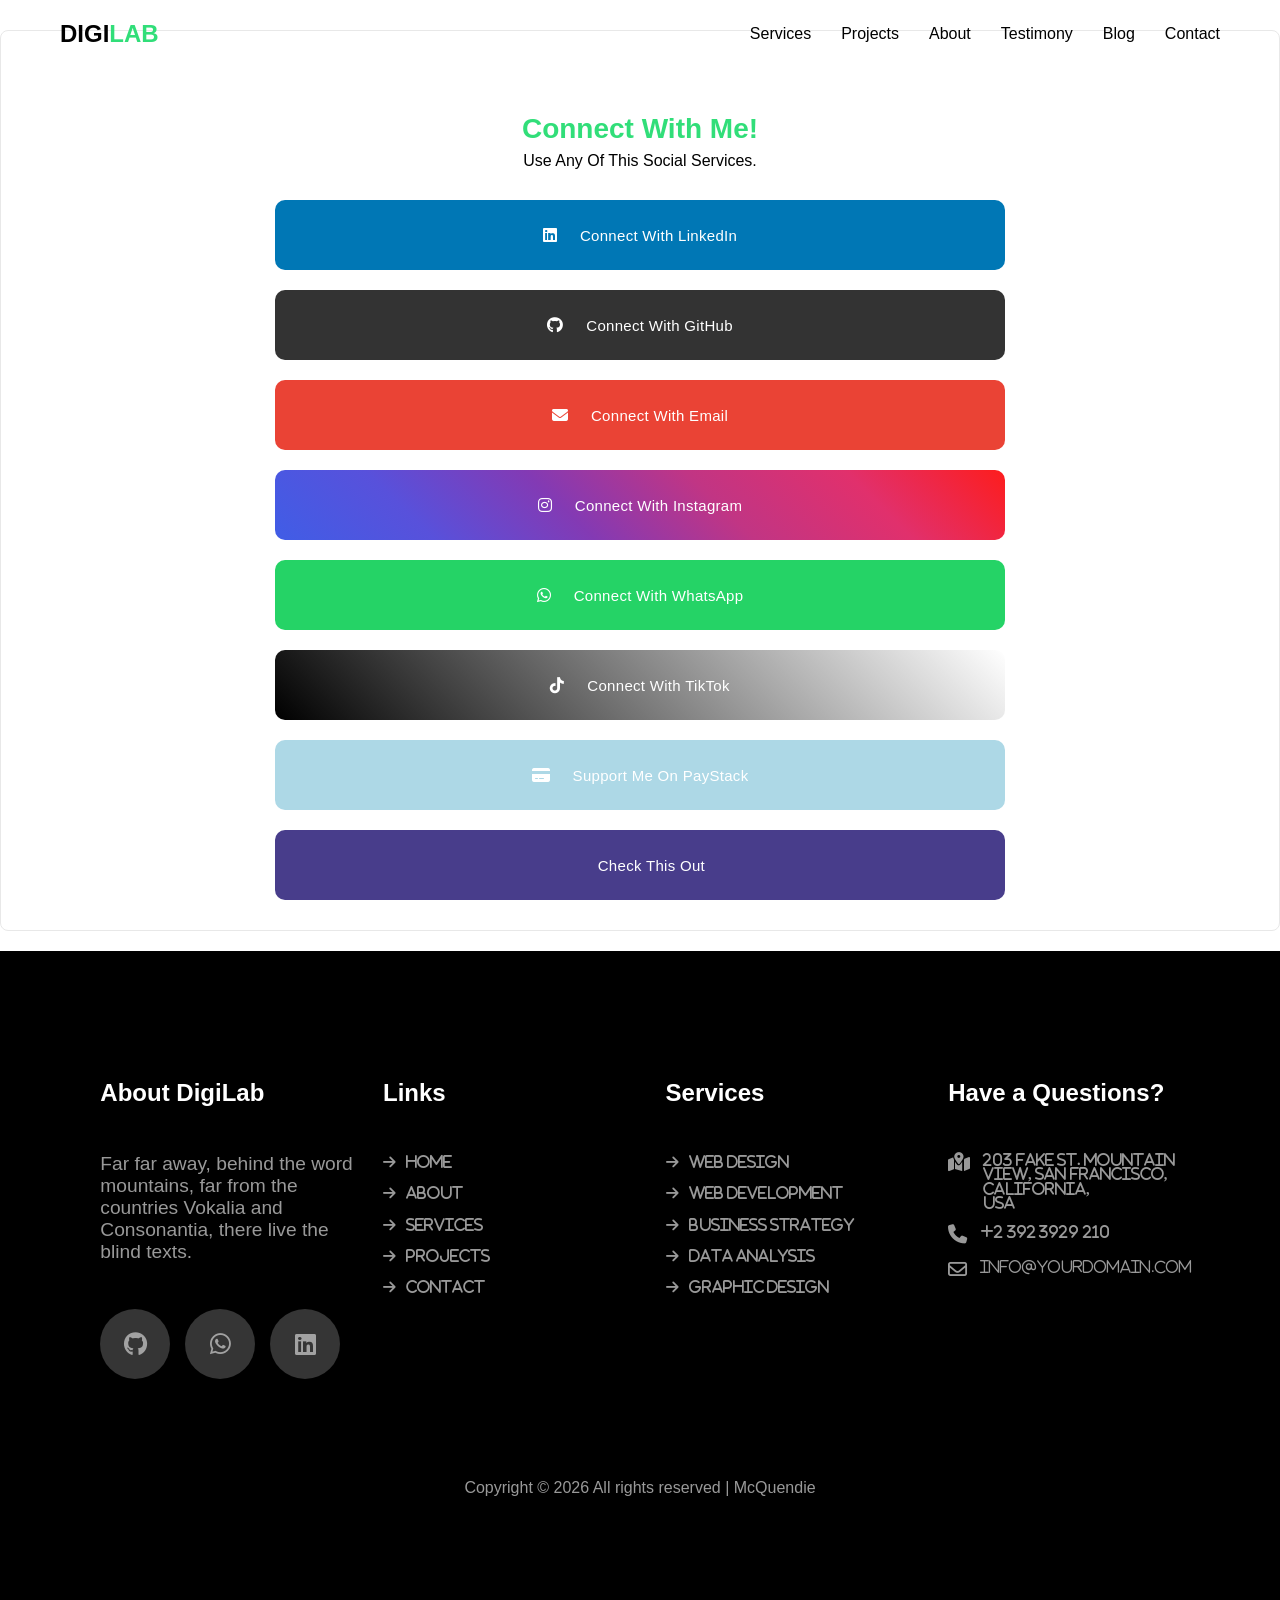
==== commit 41d6c3d6: "Add PayStack support link and style updates for social icons" ====
--- a/connect.html
+++ b/connect.html
@@ -122,6 +122,7 @@
                                 <li><a href="https://www.instagram.com/m.c.q__/" class="instagram"><i class="fab fa-instagram"></i>connect with Instagram</a></li>
                                 <li><a href="https://wa.me/qr/RTT3XI742YSTG1" class="whatsapp"><i class="fab fa-whatsapp"></i>connect with WhatsApp</a></li>
                                 <li><a href="https://www.tiktok.com/@m.c.q__1?_t=ZM-8ssPEGoLxdm&_r=1" class="tiktok"><i class="fab fa-tiktok"></i>connect with TikTok</a></li>
+                                <li><a href="https://paystack.com/pay/-lmy4ii83k" class="paystack"><i class="fas fa-credit-card"></i>Support Me On PayStack</a></li>
                                 <li><a href="https://project-flux.vercel.app/" class="projectf"><i></i>Check this out</a></li>
   
                             </ul>
--- a/css/style.css
+++ b/css/style.css
@@ -1286,6 +1286,13 @@
   .user-form-social li a.github {
     background-color: #333;
   }
+  .user-form-social li a.paystack {
+    background-color: lightblue;
+  }
+  
+  .user-form-social li a.projectf {
+    background-color: darkslateblue;
+  }
   
   
   
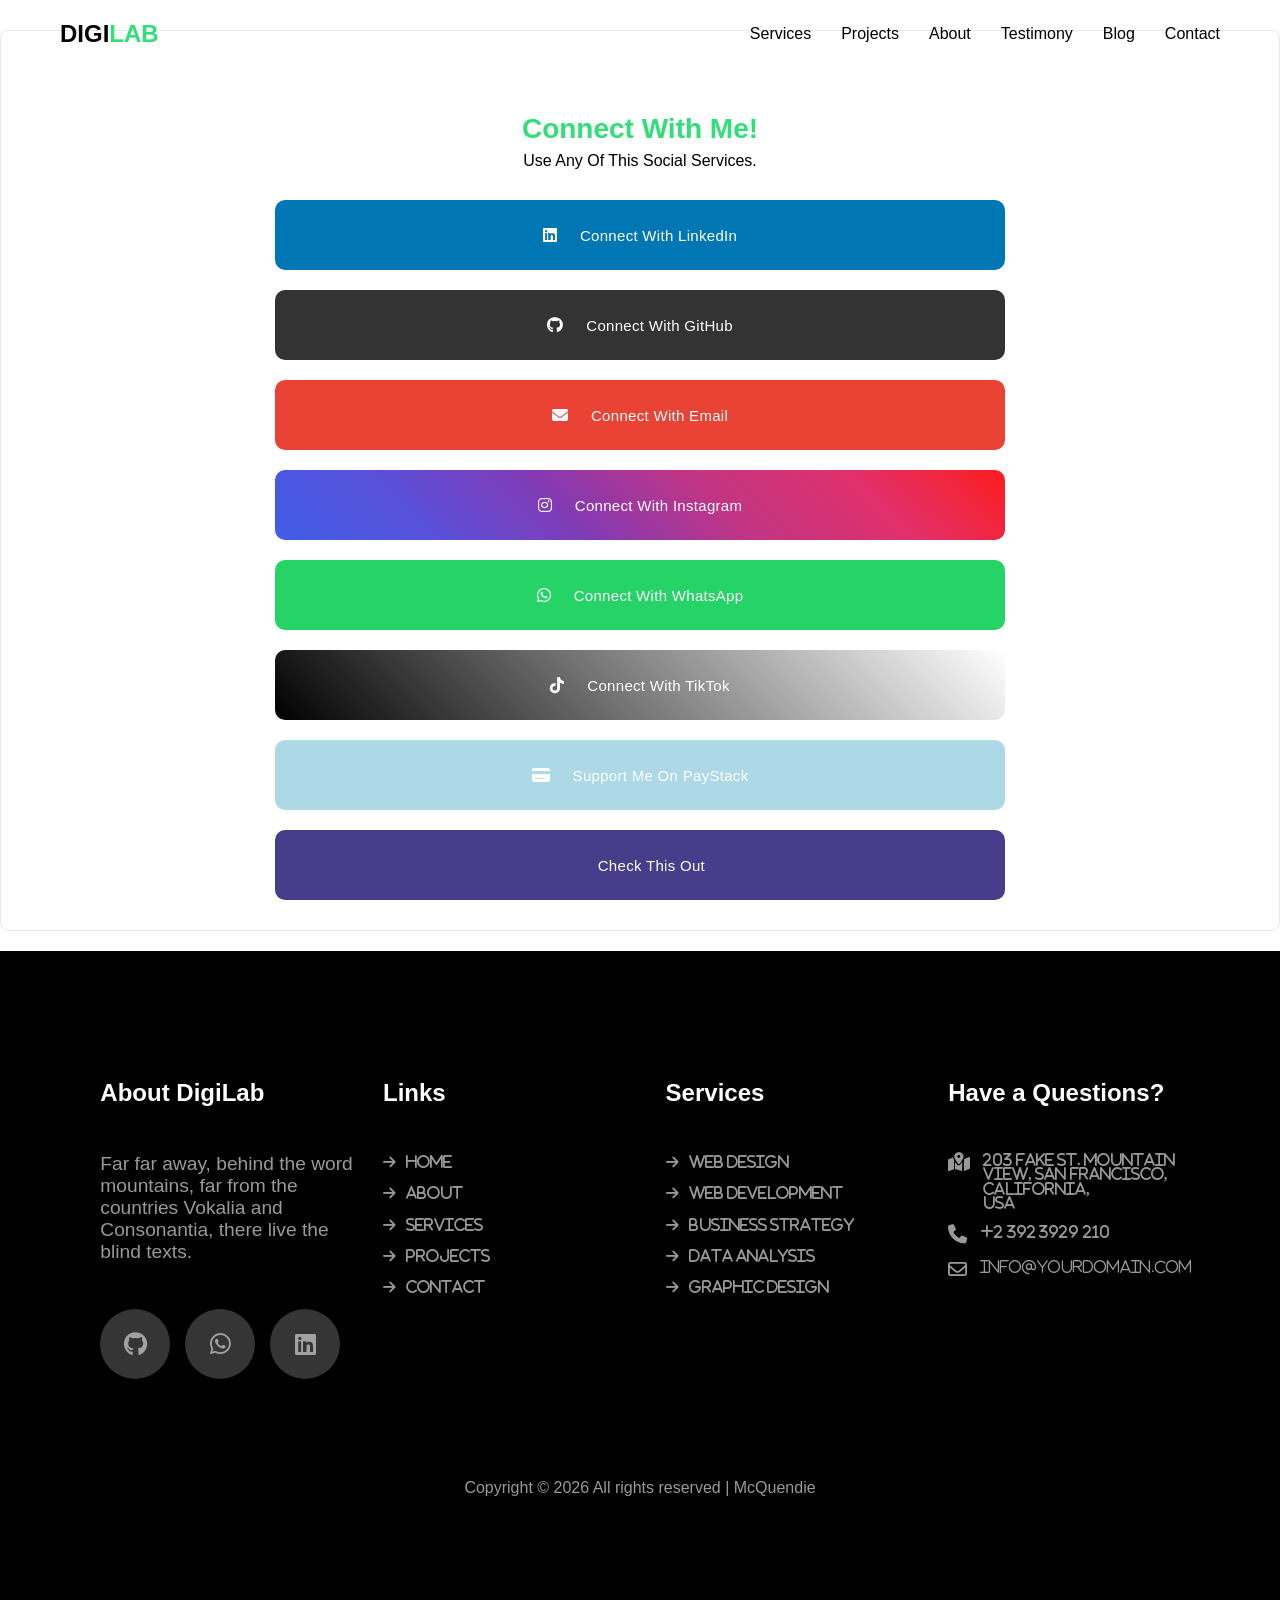
==== commit 00967854: "Updated linkedin social link" ====
--- a/connect.html
+++ b/connect.html
@@ -116,9 +116,9 @@
                         </div>
                         <div class="user-form-group">
                             <ul class="user-form-social">
-                                <li><a href="https://www.linkedin.com/in/mcquendie-obodos-75480b2b1" class="linkedin"><i class="fab fa-linkedin"></i>connect with LinkedIn</a></li>
+                                <li><a href="www.linkedin.com/in/mcquendie-obodos-9340a8353" class="linkedin"><i class="fab fa-linkedin"></i>connect with LinkedIn</a></li>
                                 <li><a href="https://github.com/mcObd" class="github"><i class="fab fa-github"></i>connect with GitHub</a></li>
-                                <li><a href="mailto:mcqueendie.o@gmail.com" class="email"><i class="fas fa-envelope"></i>connect with Email</a></li>
+                                <li><a href="mailto:mcquendieo@gmail.com" class="email"><i class="fas fa-envelope"></i>connect with Email</a></li>
                                 <li><a href="https://www.instagram.com/m.c.q__/" class="instagram"><i class="fab fa-instagram"></i>connect with Instagram</a></li>
                                 <li><a href="https://wa.me/qr/RTT3XI742YSTG1" class="whatsapp"><i class="fab fa-whatsapp"></i>connect with WhatsApp</a></li>
                                 <li><a href="https://www.tiktok.com/@m.c.q__1?_t=ZM-8ssPEGoLxdm&_r=1" class="tiktok"><i class="fab fa-tiktok"></i>connect with TikTok</a></li>
@@ -156,7 +156,7 @@
                         
                         <li><a href="https://wa.me/qr/RTT3XI742YSTG1" class="fa-brands fa-whatsapp"></a>
                         </li>
-                        <li><a href="https://www.linkedin.com/in/mcquendie-obodos-75480b2b1" class="fa-brands fa-linkedin"></a>
+                        <li><a href="https://www.linkedin.com/in/mcquendie-obodos-9340a8353?utm_source=share&utm_campaign=share_via&utm_content=profile&utm_medium=android_app" class="fa-brands fa-linkedin"></a>
                         </li>
                     </ul>
                 </div>
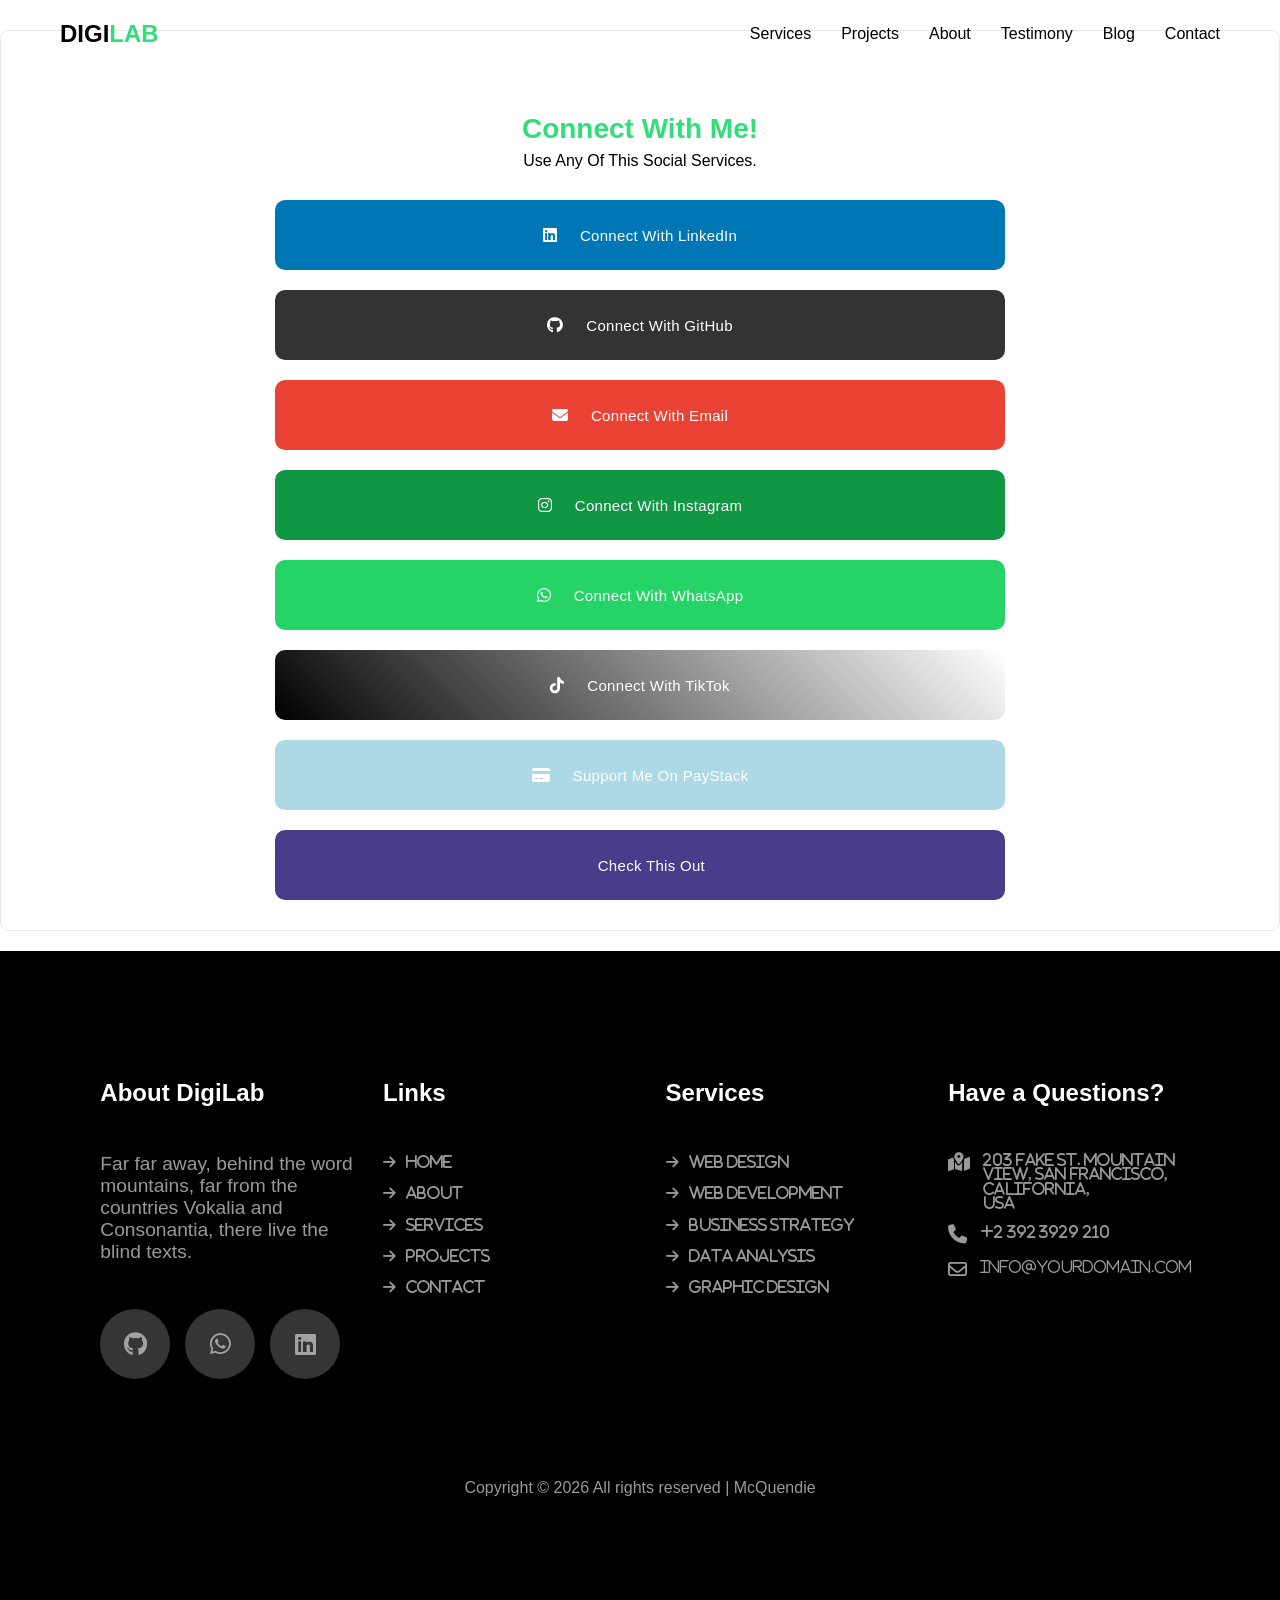
==== commit c446ec5e: "Update social links and email address in connect.html; modify keywords in index.html for better SEO" ====
--- a/connect.html
+++ b/connect.html
@@ -118,10 +118,10 @@
                             <ul class="user-form-social">
                                 <li><a href="www.linkedin.com/in/mcquendie-obodos-9340a8353" class="linkedin"><i class="fab fa-linkedin"></i>connect with LinkedIn</a></li>
                                 <li><a href="https://github.com/mcObd" class="github"><i class="fab fa-github"></i>connect with GitHub</a></li>
-                                <li><a href="mailto:mcquendieo@gmail.com" class="email"><i class="fas fa-envelope"></i>connect with Email</a></li>
-                                <li><a href="https://www.instagram.com/m.c.q__/" class="instagram"><i class="fab fa-instagram"></i>connect with Instagram</a></li>
-                                <li><a href="https://wa.me/qr/RTT3XI742YSTG1" class="whatsapp"><i class="fab fa-whatsapp"></i>connect with WhatsApp</a></li>
-                                <li><a href="https://www.tiktok.com/@m.c.q__1?_t=ZM-8ssPEGoLxdm&_r=1" class="tiktok"><i class="fab fa-tiktok"></i>connect with TikTok</a></li>
+                               <li><a href="mailto:obodosmcquendieo@gmail.com" class="email"><i class="fas fa-envelope"></i>connect with Email</a></li>
+                                <li><a href="https://www.instagram.com/mcquendie_?igsh=MTlveTh3cHhpa2VyaA=="><i class="fab fa-instagram"></i>connect with Instagram</a></li>
+                                <li><a href="https://wa.me/message/3LFWRJNOGPT3M1" class="whatsapp"><i class="fab fa-whatsapp"></i>connect with WhatsApp</a></li>
+                                <li><a href="https://www.tiktok.com/@mcquendie_?_t=ZM-8xchTobGSxk&_r=1" class="tiktok"><i class="fab fa-tiktok"></i>connect with TikTok</a></li>
                                 <li><a href="https://paystack.com/pay/-lmy4ii83k" class="paystack"><i class="fas fa-credit-card"></i>Support Me On PayStack</a></li>
                                 <li><a href="https://project-flux.vercel.app/" class="projectf"><i></i>Check this out</a></li>
   
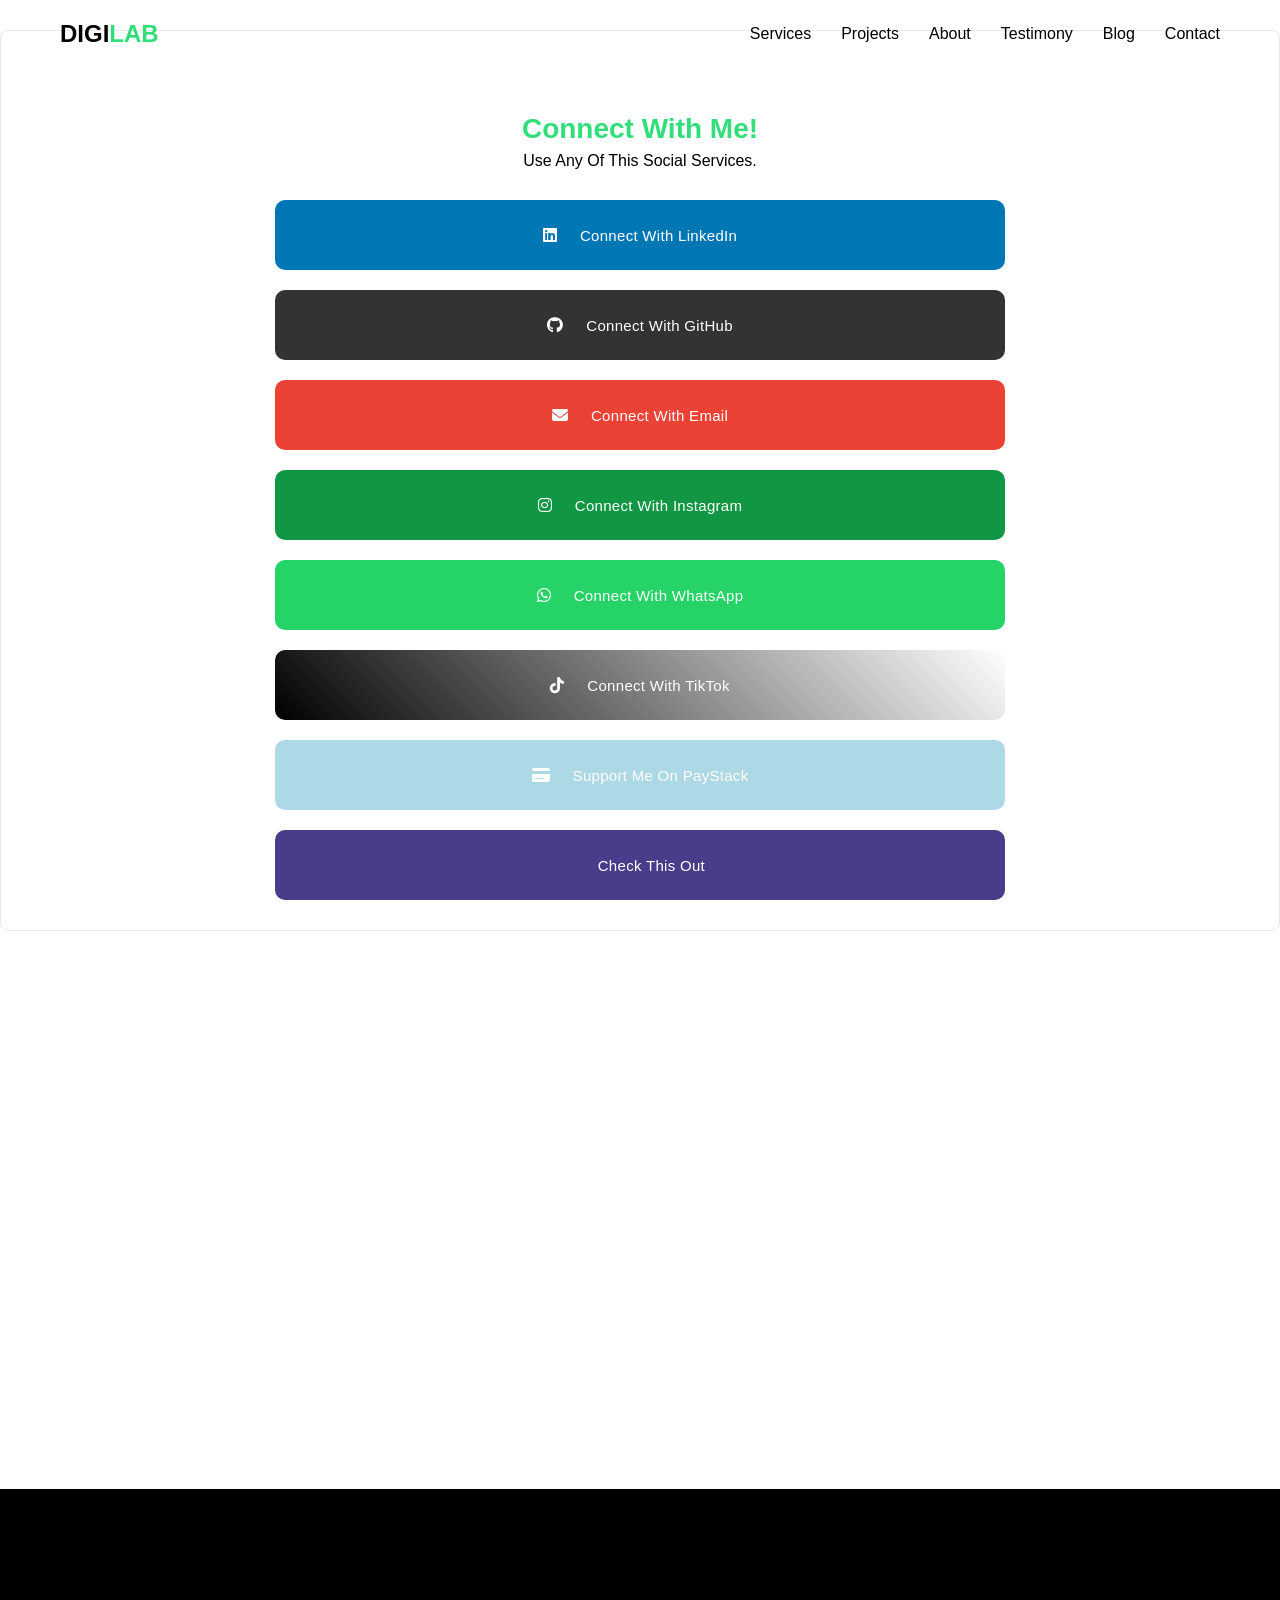
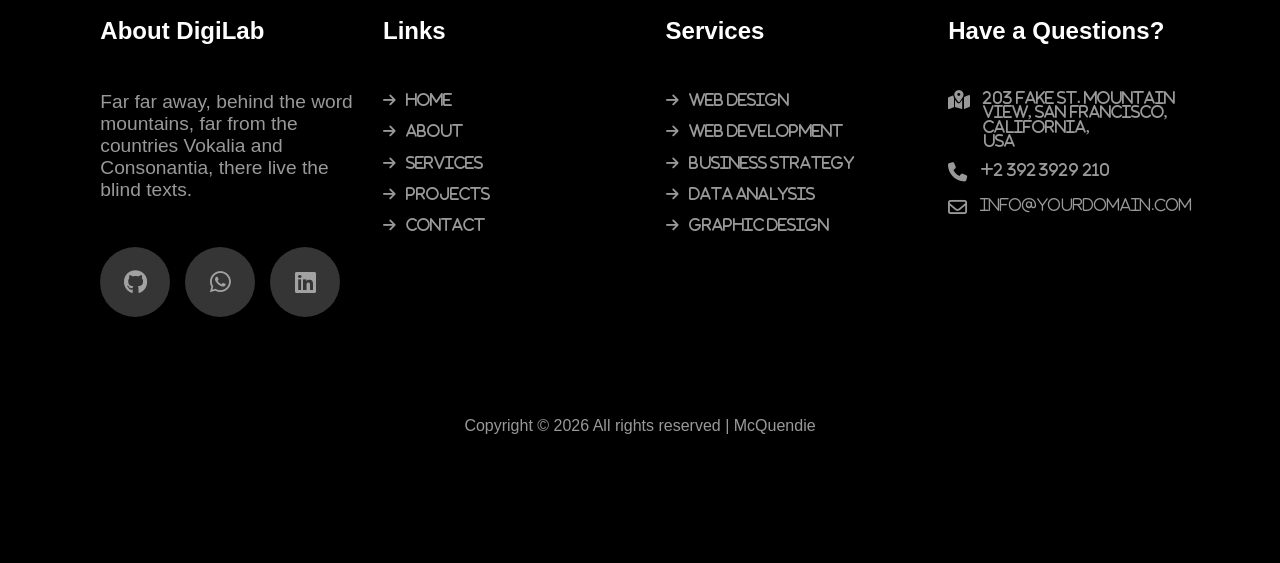
==== commit 5c6f08bc: "added google forms" ====
--- a/connect.html
+++ b/connect.html
@@ -136,6 +136,11 @@
             </div>
         </div>
     </section>
+
+
+   <div style="display: flex; align-items: center; justify-content: center; width: 100%; height: 100%; padding-bottom: 2vh;">
+     <iframe src="https://docs.google.com/forms/d/e/1FAIpQLSdfyggTfVpw21YfcJqwoGgD2D2LBuhAuQ62y9ZAbw9AUmaDfw/viewform?embedded=true" width="700" height="520" frameborder="0" marginheight="0" marginwidth="0">Loading…</iframe>
+   </div>
     <!--=====================================
                     USER FORM PART END
         =======================================-->
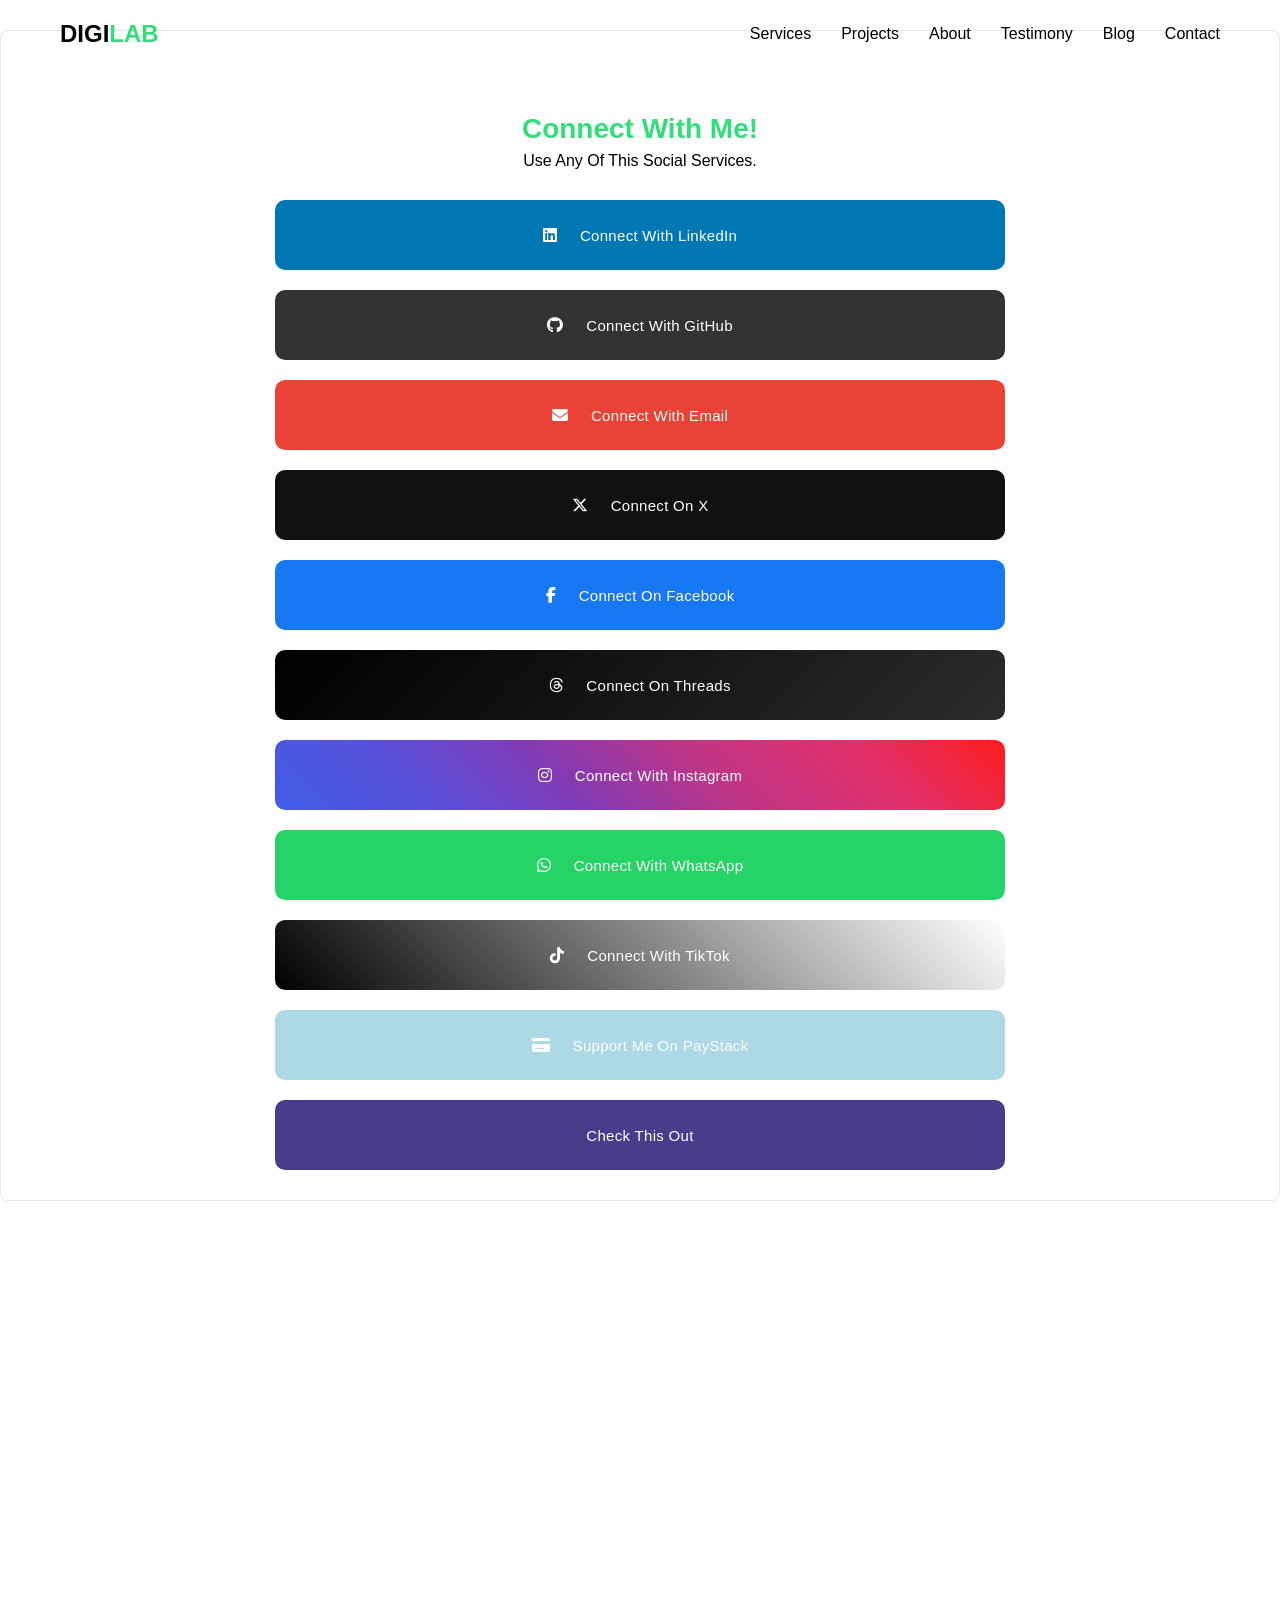
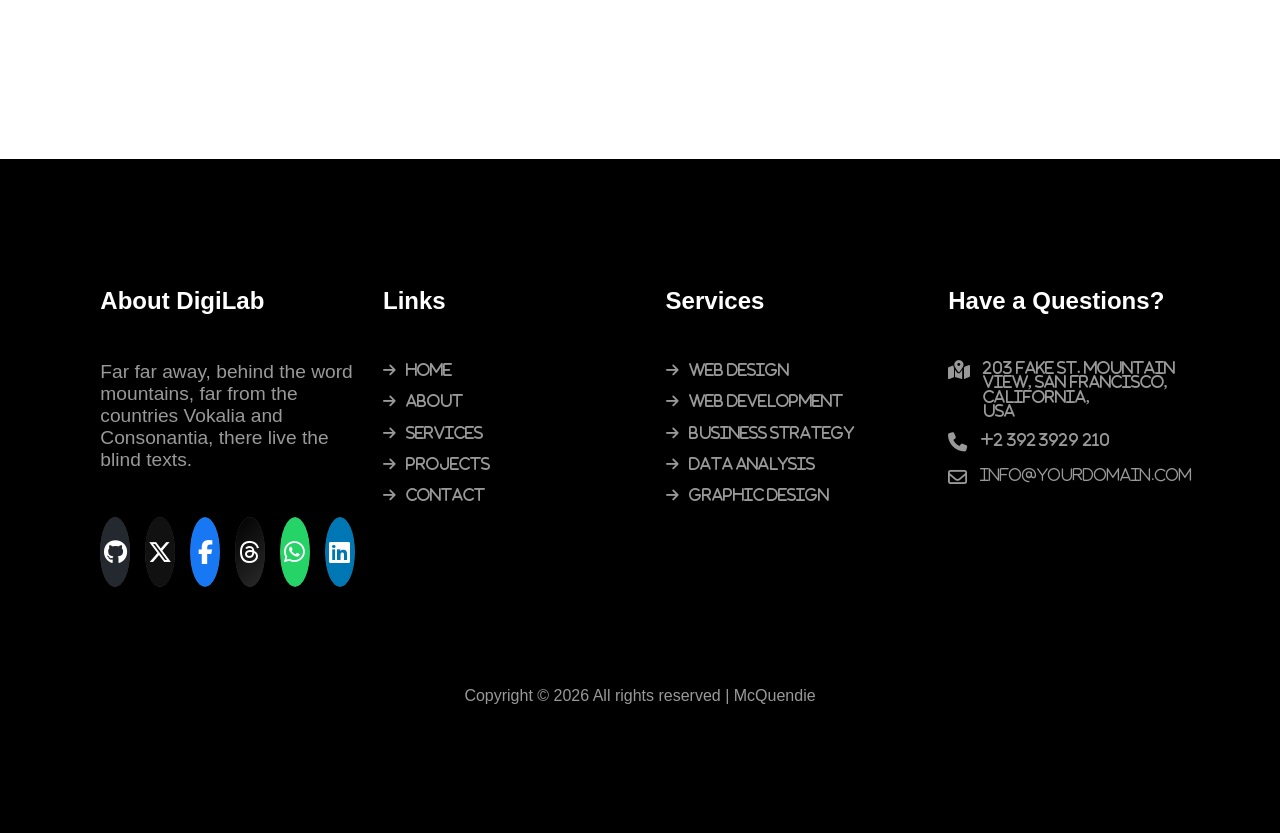
==== commit 0194023c: "Update social links in connect.html and index.html; enhance styles in style.css" ====
--- a/connect.html
+++ b/connect.html
@@ -63,9 +63,11 @@
                 "@type": "Organization",
                 "name": "DIGILAB",
                 "sameAs": [
-                    "https://www.facebook.com/digilab",
-                    "https://www.linkedin.com/company/digilab",
-                    "https://www.instagram.com/digilab"
+                    "https://x.com/Mcquendie",
+                    "https://www.facebook.com/mcquendie.obodos?rdid=CD2DsSKwCykU5hoo&share_url=https%3A%2F%2Fwww.facebook.com%2Fshare%2F1GrENVQY8S%2F#",
+                    "https://www.threads.com/@mcquendie_",
+                    "https://www.linkedin.com/in/mcquendie-obodos-9340a8353",
+                    "https://www.instagram.com/mcquendie_?igsh=MTlveTh3cHhpa2VyaA=="
                 ]
             }
         },
@@ -116,14 +118,17 @@
                         </div>
                         <div class="user-form-group">
                             <ul class="user-form-social">
-                                <li><a href="www.linkedin.com/in/mcquendie-obodos-9340a8353" class="linkedin"><i class="fab fa-linkedin"></i>connect with LinkedIn</a></li>
-                                <li><a href="https://github.com/mcObd" class="github"><i class="fab fa-github"></i>connect with GitHub</a></li>
-                               <li><a href="mailto:obodosmcquendieo@gmail.com" class="email"><i class="fas fa-envelope"></i>connect with Email</a></li>
-                                <li><a href="https://www.instagram.com/mcquendie_?igsh=MTlveTh3cHhpa2VyaA=="><i class="fab fa-instagram"></i>connect with Instagram</a></li>
-                                <li><a href="https://wa.me/message/3LFWRJNOGPT3M1" class="whatsapp"><i class="fab fa-whatsapp"></i>connect with WhatsApp</a></li>
-                                <li><a href="https://www.tiktok.com/@mcquendie_?_t=ZM-8xchTobGSxk&_r=1" class="tiktok"><i class="fab fa-tiktok"></i>connect with TikTok</a></li>
-                                <li><a href="https://paystack.com/pay/-lmy4ii83k" class="paystack"><i class="fas fa-credit-card"></i>Support Me On PayStack</a></li>
-                                <li><a href="https://project-flux.vercel.app/" class="projectf"><i></i>Check this out</a></li>
+                                <li><a href="https://www.linkedin.com/in/mcquendie-obodos-9340a8353" class="linkedin" target="_blank" rel="noopener noreferrer"><i class="fab fa-linkedin"></i>Connect with LinkedIn</a></li>
+                                <li><a href="https://github.com/mcObd" class="github" target="_blank" rel="noopener noreferrer"><i class="fab fa-github"></i>Connect with GitHub</a></li>
+                                <li><a href="mailto:obodosmcquendieo@gmail.com" class="email"><i class="fas fa-envelope"></i>Connect with Email</a></li>
+                                <li><a href="https://x.com/Mcquendie" class="x-twitter" target="_blank" rel="noopener noreferrer"><i class="fa-brands fa-x-twitter"></i>Connect on X</a></li>
+                                <li><a href="https://www.facebook.com/mcquendie.obodos?rdid=CD2DsSKwCykU5hoo&share_url=https%3A%2F%2Fwww.facebook.com%2Fshare%2F1GrENVQY8S%2F#" class="facebook" target="_blank" rel="noopener noreferrer"><i class="fa-brands fa-facebook-f"></i>Connect on Facebook</a></li>
+                                <li><a href="https://www.threads.com/@mcquendie_" class="threads" target="_blank" rel="noopener noreferrer"><i class="fa-brands fa-threads"></i>Connect on Threads</a></li>
+                                <li><a href="https://www.instagram.com/mcquendie_?igsh=MTlveTh3cHhpa2VyaA==" class="instagram" target="_blank" rel="noopener noreferrer"><i class="fab fa-instagram"></i>Connect with Instagram</a></li>
+                                <li><a href="https://wa.me/message/3LFWRJNOGPT3M1" class="whatsapp" target="_blank" rel="noopener noreferrer"><i class="fab fa-whatsapp"></i>Connect with WhatsApp</a></li>
+                                <li><a href="https://www.tiktok.com/@mcquendie_?_t=ZM-8xchTobGSxk&_r=1" class="tiktok" target="_blank" rel="noopener noreferrer"><i class="fab fa-tiktok"></i>Connect with TikTok</a></li>
+                                <li><a href="https://paystack.com/pay/-lmy4ii83k" class="paystack" target="_blank" rel="noopener noreferrer"><i class="fas fa-credit-card"></i>Support Me On PayStack</a></li>
+                                <li><a href="https://project-flux.vercel.app/" class="projectf" target="_blank" rel="noopener noreferrer">Check This Out</a></li>
   
                             </ul>
 
@@ -156,12 +161,17 @@
                     <p>Far far away, behind the word mountains, far from the countries Vokalia and Consonantia, there live the blind texts.</p>
 
                     <ul class="sociallist">
-                        <li><a href="https://github.com/mcObd" class="fa-brands fa-github"></a>
-                        </li>
-                        
-                        <li><a href="https://wa.me/qr/RTT3XI742YSTG1" class="fa-brands fa-whatsapp"></a>
-                        </li>
-                        <li><a href="https://www.linkedin.com/in/mcquendie-obodos-9340a8353?utm_source=share&utm_campaign=share_via&utm_content=profile&utm_medium=android_app" class="fa-brands fa-linkedin"></a>
+                        <li><a href="https://github.com/mcObd" class="social-icon social-github fa-brands fa-github" target="_blank" rel="noopener noreferrer" aria-label="GitHub"></a>
+                        </li>
+                        <li><a href="https://x.com/Mcquendie" class="social-icon social-x fa-brands fa-x-twitter" target="_blank" rel="noopener noreferrer" aria-label="X"></a>
+                        </li>
+                        <li><a href="https://www.facebook.com/mcquendie.obodos?rdid=CD2DsSKwCykU5hoo&share_url=https%3A%2F%2Fwww.facebook.com%2Fshare%2F1GrENVQY8S%2F#" class="social-icon social-facebook fa-brands fa-facebook-f" target="_blank" rel="noopener noreferrer" aria-label="Facebook"></a>
+                        </li>
+                        <li><a href="https://www.threads.com/@mcquendie_" class="social-icon social-threads fa-brands fa-threads" target="_blank" rel="noopener noreferrer" aria-label="Threads"></a>
+                        </li>
+                        <li><a href="https://wa.me/qr/RTT3XI742YSTG1" class="social-icon social-whatsapp fa-brands fa-whatsapp" target="_blank" rel="noopener noreferrer" aria-label="WhatsApp"></a>
+                        </li>
+                        <li><a href="https://www.linkedin.com/in/mcquendie-obodos-9340a8353?utm_source=share&utm_campaign=share_via&utm_content=profile&utm_medium=android_app" class="social-icon social-linkedin fa-brands fa-linkedin" target="_blank" rel="noopener noreferrer" aria-label="LinkedIn"></a>
                         </li>
                     </ul>
                 </div>
@@ -375,4 +385,4 @@
 
 </body>
 
-</html>+</html>
--- a/css/style.css
+++ b/css/style.css
@@ -72,6 +72,8 @@
     --facebook: #3b5998;
     --linkedin: #0e76a8;
     --twitter: #00acee;
+    --x-black: #111111;
+    --threads: #1b1b1b;
     --google: #E60023;
     --instagram: #F77737;
     --primary-bshadow: 0px 15px 35px 0px rgba(0, 0, 0, 0.1);
@@ -1106,12 +1108,53 @@
     height: 70px;
     border-radius: 50%;
     background: rgb(53, 53, 53);
+    overflow: hidden;
 }
 
 .sociallist li a {
     text-decoration: none;
     color: var(--COLOR_GREY);
     font-size: var(--SMALL_FONT);
+}
+
+.sociallist li a.social-icon {
+    width: 100%;
+    height: 100%;
+    display: flex;
+    align-items: center;
+    justify-content: center;
+    border-radius: 50%;
+    color: var(--white);
+    transition: transform 0.25s ease, filter 0.25s ease;
+}
+
+.sociallist li a.social-icon:hover {
+    transform: translateY(-3px);
+    filter: brightness(1.05);
+}
+
+.sociallist li a.social-github {
+    background: #24292f;
+}
+
+.sociallist li a.social-whatsapp {
+    background: #25d366;
+}
+
+.sociallist li a.social-linkedin {
+    background: #0077b5;
+}
+
+.sociallist li a.social-x {
+    background: var(--x-black);
+}
+
+.sociallist li a.social-facebook {
+    background: #1877f2;
+}
+
+.sociallist li a.social-threads {
+    background: linear-gradient(135deg, #000000, #2b2b2b);
 }
 
 .shortcut {
@@ -1239,6 +1282,7 @@
     justify-content: center;
     align-items: center;
     gap: 1vw;
+    transition: transform 0.25s ease, box-shadow 0.25s ease, filter 0.25s ease;
   }
   
   .user-form-social li a i {
@@ -1261,6 +1305,24 @@
     text-transform: capitalize;
     color: var(--white);
     text-decoration: none;
+  }
+
+  .user-form-social li a:hover {
+    transform: translateY(-2px);
+    box-shadow: 0 12px 30px rgba(17, 17, 17, 0.18);
+    filter: saturate(1.05);
+  }
+
+  .user-form-social li a.x-twitter {
+    background-color: var(--x-black);
+  }
+
+  .user-form-social li a.facebook {
+    background-color: #1877f2;
+  }
+
+  .user-form-social li a.threads {
+    background: linear-gradient(135deg, #000000, #2b2b2b);
   }
   
   .user-form-social li a.instagram {
@@ -1348,4 +1410,4 @@
     }
   }
   
-  +  
